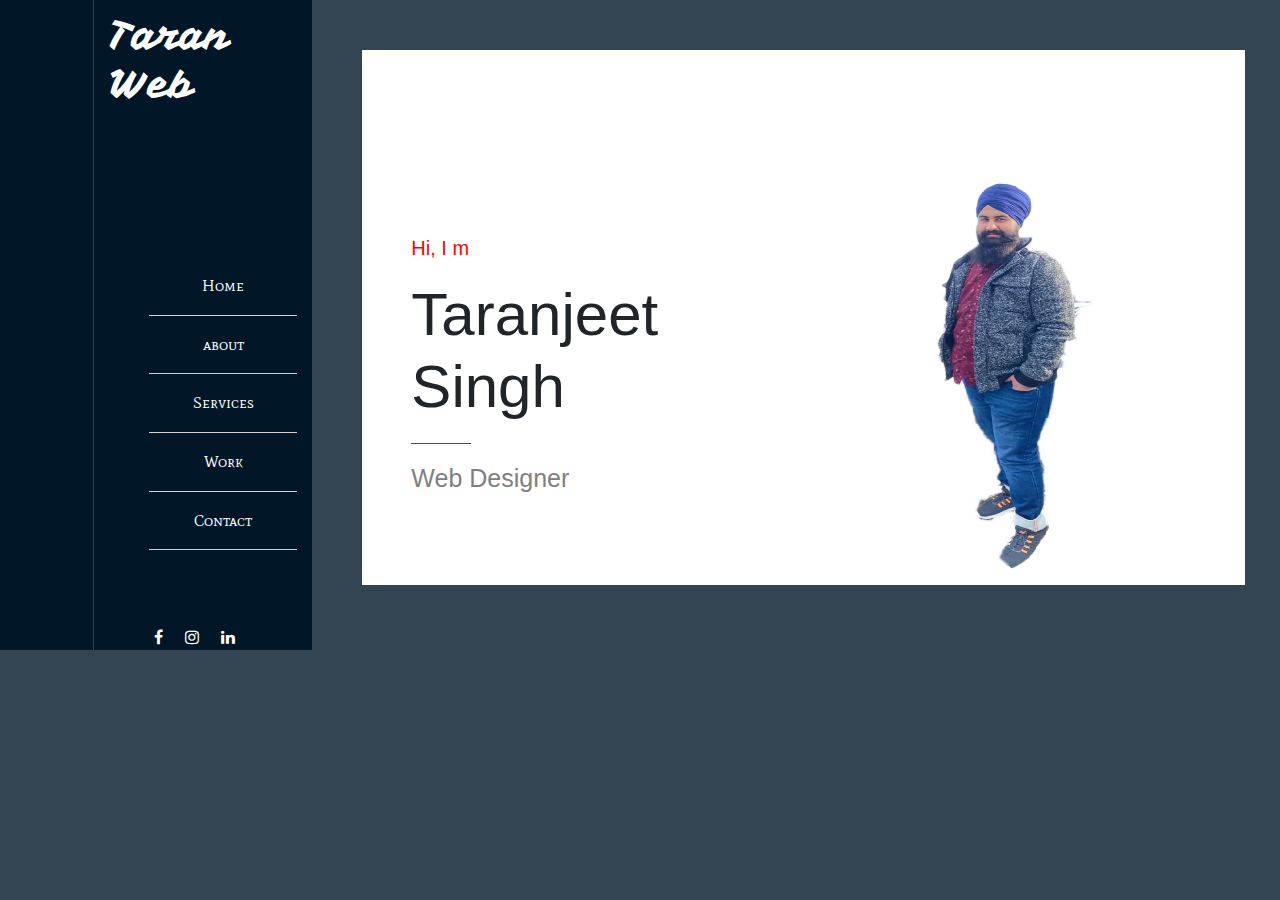
==== index.html @ 169f2127 "firstcomit" ====
<!DOCTYPE html>
<html lang="en">
<head>
    <title>Taran</title>
    <meta charset="utf-8">
    <meta name="viewport" content="width=device-width, initial-scale=1">
    <link rel="stylesheet" href="https://maxcdn.bootstrapcdn.com/bootstrap/4.5.2/css/bootstrap.min.css">
    <script src="https://ajax.googleapis.com/ajax/libs/jquery/3.5.1/jquery.min.js"></script>
    <script src="https://cdnjs.cloudflare.com/ajax/libs/popper.js/1.16.0/umd/popper.min.js"></script>
    <script src="https://maxcdn.bootstrapcdn.com/bootstrap/4.5.2/js/bootstrap.min.js"></script>
    <link rel="stylesheet" href="https://cdnjs.cloudflare.com/ajax/libs/font-awesome/4.7.0/css/font-awesome.min.css">
    <link rel="preconnect" href="https://fonts.gstatic.com">
    <link href="https://fonts.googleapis.com/css2?family=Vampiro+One&display=swap" rel="stylesheet">
    <link href="https://fonts.googleapis.com/css2?family=Mate+SC&display=swap" rel="stylesheet">
    <link rel="stylesheet" href="style.css">
</head>

<body>


    <main>
        <div class="row">
            <div class="col-sm-1 main-background myright-border">

            </div>
            <div class="col-sm-2 main-background">
                <div class="logo">
                    <h1>Taran Web </h1>
                </div>
                <div class="menu">
                    <ul>
                        <li><a href="index.html">Home</a></li>
                        <li><a href="about.html">about</a></li>
                        <li><a href="services.html">Services</a></li>
                        <li><a href="portfolio.html">Work</a></li>
                        <li><a href="contact.html">Contact</a></li>
                    </ul>
                </div>
                <div class="webicon text-center">
                    
                    <i class="fa fa-facebook"></i> &nbsp; &nbsp;
                    <i class="fa fa-instagram"></i> &nbsp; &nbsp;
                    <i class="fa fa-linkedin"></i> &nbsp; &nbsp;
                </div>
            </div>
            <div class="col-sm-9 myconts">
                <div class="main-content">
                    <div class="row">
                        <div class="col-sm-5 mymains">
                           <p style="color: red; font-size: 20px;">Hi, I m</p>
                            <h1 style=" font-size: 60px;">Taranjeet Singh</h1>
                            <p style="border-bottom: 1px solid red; width: 60px; margin-top: 20px;"></p>
                            <p style="color: gray; font-size: 25px;">Web Designer</p>
                        </div>
                        <div class="col-sm-7">
                            <img src="img/profile.jpeg" alt="" style="width: 100%;  height:535px;">
                        </div>
                    </div>
                </div>
            </div>
        </div>

    </main>

</body></html>
---- style.css ----
body {
    background-color: #334452;
}

.myright-border {
    border-right: 1px solid #334452;
    min-height: 640px;
}

.main-background {
    background-color: #011627;
    color: white;
}

.logo {
    margin-top: 12px;
    font-family: 'Vampiro One', cursive;
}

.menu {
    padding-top: 75%;
}

.menu ul{
    list-style: none;
    line-height: 3.6;
    font-family: 'Mate SC', serif;
}

.menu ul li{
    text-align: center;
    border-bottom: 1px solid lightgray;
    width: 100%;
}

.menu ul li a{
   color: white;
}

.webicon {
    padding-top: 32%;
}

.myconts {
    padding: 50px;
}

.main-content {
    width: 100%;
    float: left;
    background-color: white;
    height: 535px;
}

.mymains {
    padding-top: 20%;
    padding-left: 7%;
}
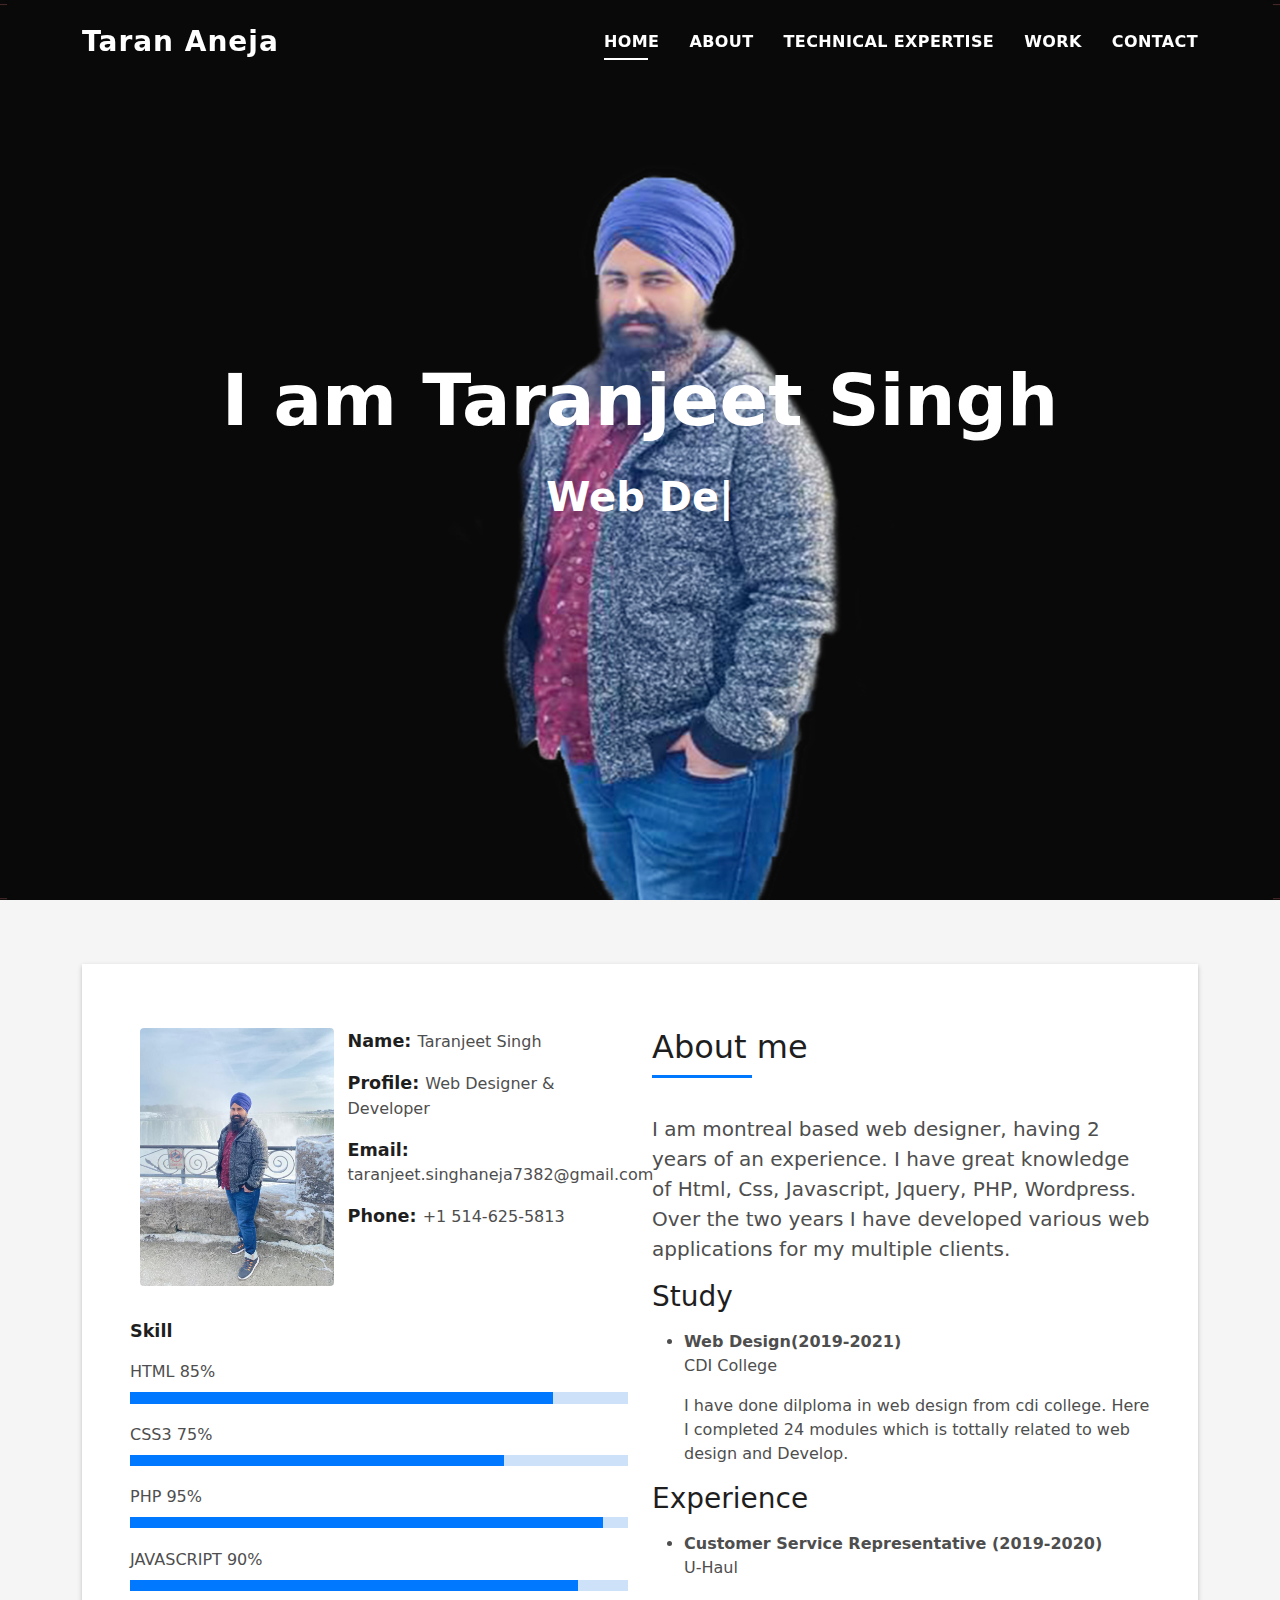
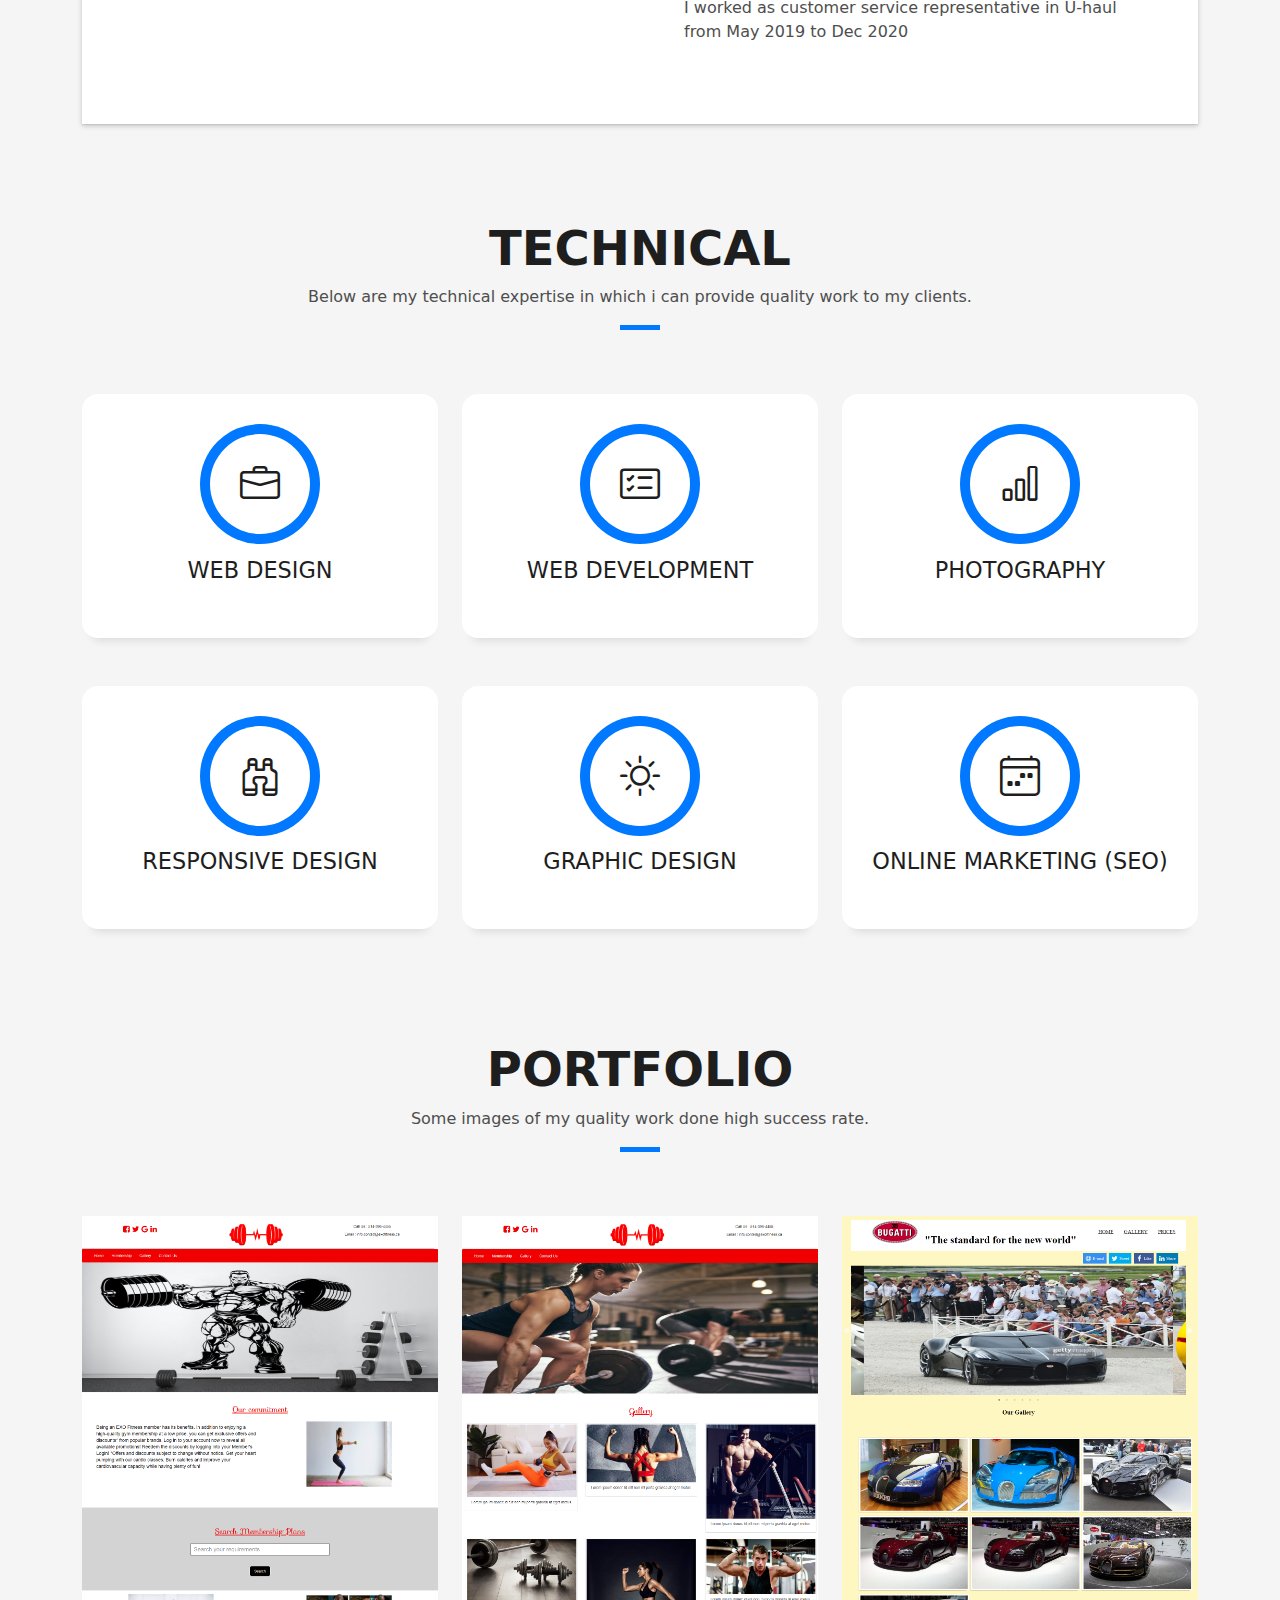
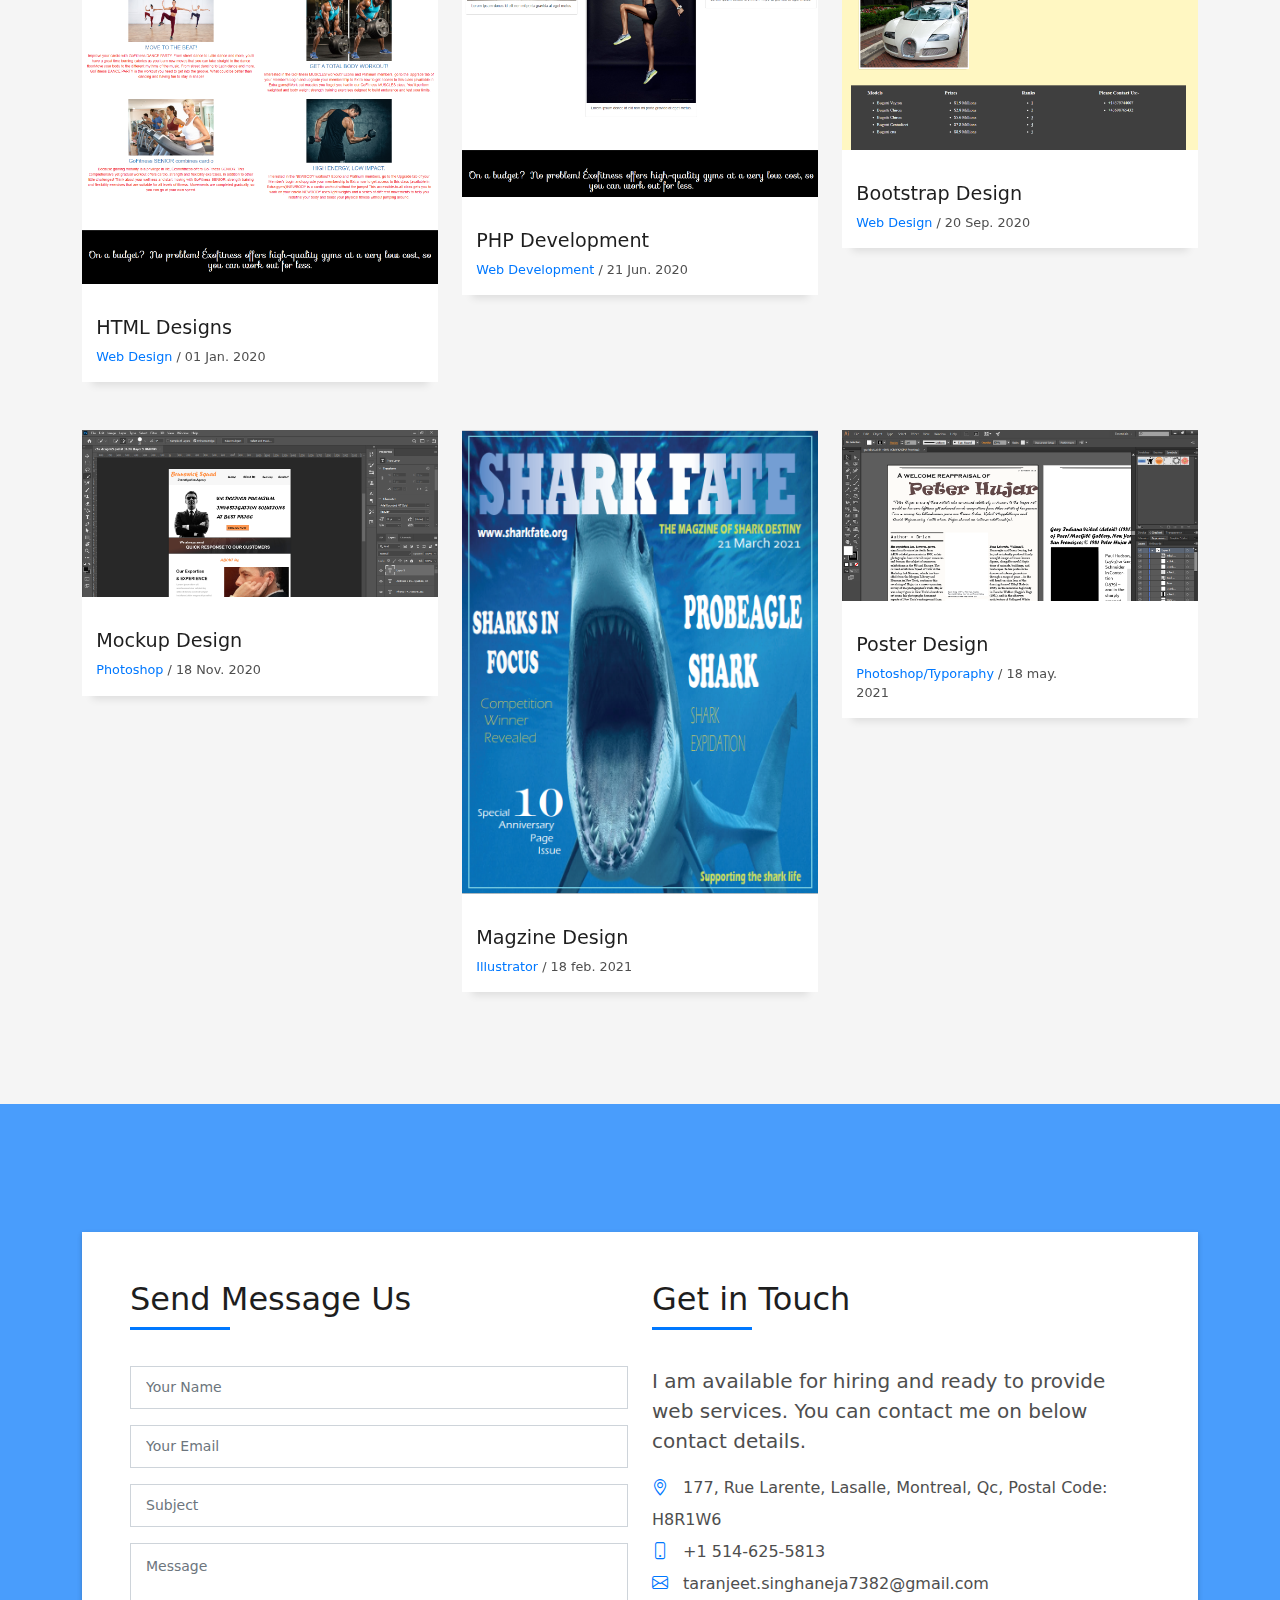
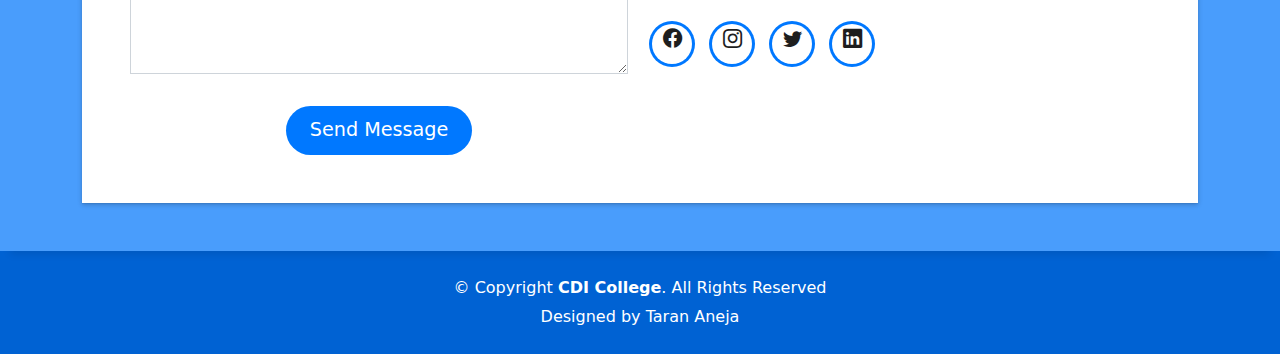
==== commit 00558473: "final commits" ====
--- a/index.html
+++ b/index.html
@@ -1,65 +1,504 @@
 <!DOCTYPE html>
 <html lang="en">
+
 <head>
-    <title>Taran</title>
     <meta charset="utf-8">
-    <meta name="viewport" content="width=device-width, initial-scale=1">
-    <link rel="stylesheet" href="https://maxcdn.bootstrapcdn.com/bootstrap/4.5.2/css/bootstrap.min.css">
-    <script src="https://ajax.googleapis.com/ajax/libs/jquery/3.5.1/jquery.min.js"></script>
-    <script src="https://cdnjs.cloudflare.com/ajax/libs/popper.js/1.16.0/umd/popper.min.js"></script>
-    <script src="https://maxcdn.bootstrapcdn.com/bootstrap/4.5.2/js/bootstrap.min.js"></script>
-    <link rel="stylesheet" href="https://cdnjs.cloudflare.com/ajax/libs/font-awesome/4.7.0/css/font-awesome.min.css">
-    <link rel="preconnect" href="https://fonts.gstatic.com">
-    <link href="https://fonts.googleapis.com/css2?family=Vampiro+One&display=swap" rel="stylesheet">
-    <link href="https://fonts.googleapis.com/css2?family=Mate+SC&display=swap" rel="stylesheet">
-    <link rel="stylesheet" href="style.css">
+    <meta content="width=device-width, initial-scale=1.0" name="viewport">
+
+    <title>Taran Resume</title>
+    <meta content="" name="description">
+    <meta content="" name="keywords">
+    <link href="assets/vendor/bootstrap/css/bootstrap.min.css" rel="stylesheet">
+    <link href="assets/vendor/bootstrap-icons/bootstrap-icons.css" rel="stylesheet">
+    <link href="assets/vendor/glightbox/css/glightbox.min.css" rel="stylesheet">
+    <link href="assets/vendor/swiper/swiper-bundle.min.css" rel="stylesheet">
+    <link href="assets/css/style.css" rel="stylesheet">
+
 </head>
 
 <body>
 
-
-    <main>
-        <div class="row">
-            <div class="col-sm-1 main-background myright-border">
-
-            </div>
-            <div class="col-sm-2 main-background">
-                <div class="logo">
-                    <h1>Taran Web </h1>
-                </div>
-                <div class="menu">
-                    <ul>
-                        <li><a href="index.html">Home</a></li>
-                        <li><a href="about.html">about</a></li>
-                        <li><a href="services.html">Services</a></li>
-                        <li><a href="portfolio.html">Work</a></li>
-                        <li><a href="contact.html">Contact</a></li>
-                    </ul>
-                </div>
-                <div class="webicon text-center">
-                    
-                    <i class="fa fa-facebook"></i> &nbsp; &nbsp;
-                    <i class="fa fa-instagram"></i> &nbsp; &nbsp;
-                    <i class="fa fa-linkedin"></i> &nbsp; &nbsp;
-                </div>
-            </div>
-            <div class="col-sm-9 myconts">
-                <div class="main-content">
-                    <div class="row">
-                        <div class="col-sm-5 mymains">
-                           <p style="color: red; font-size: 20px;">Hi, I m</p>
-                            <h1 style=" font-size: 60px;">Taranjeet Singh</h1>
-                            <p style="border-bottom: 1px solid red; width: 60px; margin-top: 20px;"></p>
-                            <p style="color: gray; font-size: 25px;">Web Designer</p>
-                        </div>
-                        <div class="col-sm-7">
-                            <img src="img/profile.jpeg" alt="" style="width: 100%;  height:535px;">
-                        </div>
-                    </div>
+    <header id="header" class="fixed-top">
+        <div class="container d-flex align-items-center justify-content-between">
+
+            <h1 class="logo"><a href="index.html">Taran Aneja</a></h1>
+
+            <nav id="navbar" class="navbar">
+                <ul>
+                    <li><a class="nav-link scrollto active" href="#hero">Home</a></li>
+                    <li><a class="nav-link scrollto" href="#about">About</a></li>
+                    <li><a class="nav-link scrollto" href="#services">Technical Expertise</a></li>
+                    <li><a class="nav-link scrollto " href="#work">Work</a></li>
+                    <li><a class="nav-link scrollto" href="#contact">Contact</a></li>
+                </ul>
+                <i class="bi bi-list mobile-nav-toggle"></i>
+            </nav>
+
+        </div>
+    </header>
+
+    <div id="hero" class="hero route bg-image" style="background-image: url(assets/img/hero-bg.jpg)">
+        <div class="overlay-itrossss"></div>
+        <div class="hero-content display-table">
+            <div class="table-cell">
+                <div class="container">
+                    <h1 class="hero-title mb-4">I am Taranjeet Singh</h1>
+                    <p class="hero-subtitle"><span class="typed" data-typed-items="Web Designer, Developer, Mobile Application, Photography"></span></p>
                 </div>
             </div>
         </div>
-
-    </main>
-
-</body></html>
+    </div>
+
+    <main id="main">
+
+        <section id="about" class="about-mf sect-pt4 route">
+            <div class="container">
+                <div class="row">
+                    <div class="col-sm-12">
+                        <div class="box-shadow-full">
+                            <div class="row">
+                                <div class="col-md-6">
+                                    <div class="row">
+                                        <div class="col-sm-6 col-md-5">
+                                            <div class="about-img">
+                                                <img src="assets/img/me.jpeg" class="img-fluid rounded b-shadow-a" alt="">
+                                            </div>
+                                        </div>
+                                        <div class="col-sm-6 col-md-7">
+                                            <div class="about-info">
+                                                <p><span class="title-s">Name: </span> <span>Taranjeet Singh</span></p>
+                                                <p><span class="title-s">Profile: </span> <span>Web Designer & Developer</span></p>
+                                                <p><span class="title-s">Email: </span> <span>taranjeet.singhaneja7382@gmail.com</span></p>
+                                                <p><span class="title-s">Phone: </span> <span>+1 514-625-5813</span></p>
+                                            </div>
+                                        </div>
+                                    </div>
+                                    <div class="skill-mf">
+                                        <p class="title-s">Skill</p>
+                                        <span>HTML</span> <span class="pull-right">85%</span>
+                                        <div class="progress">
+                                            <div class="progress-bar" role="progressbar" style="width: 85%;" aria-valuenow="85" aria-valuemin="0" aria-valuemax="100"></div>
+                                        </div>
+                                        <span>CSS3</span> <span class="pull-right">75%</span>
+                                        <div class="progress">
+                                            <div class="progress-bar" role="progressbar" style="width: 75%" aria-valuenow="75" aria-valuemin="0" aria-valuemax="100"></div>
+                                        </div>
+                                        <span>PHP</span> <span class="pull-right">95%</span>
+                                        <div class="progress">
+                                            <div class="progress-bar" role="progressbar" style="width: 95%" aria-valuenow="95" aria-valuemin="0" aria-valuemax="100"></div>
+                                        </div>
+                                        <span>JAVASCRIPT</span> <span class="pull-right">90%</span>
+                                        <div class="progress">
+                                            <div class="progress-bar" role="progressbar" style="width: 90%" aria-valuenow="90" aria-valuemin="0" aria-valuemax="100"></div>
+                                        </div>
+                                    </div>
+                                </div>
+                                <div class="col-md-6">
+                                    <div class="about-me pt-4 pt-md-0">
+                                        <div class="title-box-2">
+                                            <h5 class="title-left">
+                                                About me
+                                            </h5>
+                                        </div>
+                                        <p class="lead">
+                                            I am montreal based web designer, having 2 years of an experience. I have great knowledge of Html, Css, Javascript, Jquery, PHP, Wordpress. Over the two years I have developed various web applications for my multiple clients.
+                                        </p>
+                                        <p class="lead">
+                                            
+                                            <h3>Study</h3>
+                                            <p>
+                                                <ul>
+                                                    <li> <b>Web Design(2019-2021)</b>
+                                                    <p>CDI College </p>
+                                                    <p>I have done dilploma in web design from cdi college. Here I completed 24 modules which is tottally related to web design and Develop.</p>
+                                                    </li>
+                                                </ul>
+                                            </p>
+                                        </p>
+                                        <p class="lead">
+                                            <h3>Experience</h3>
+                                            <p>
+                                                <ul>
+                                                    <li> <b>Customer Service Representative
+                                                    (2019-2020)</b>
+                                                    <p>U-Haul </p>
+                                                    <p>I worked as customer service representative in U-haul from May 2019 to Dec 2020</p>
+                                                    </li>
+                                                </ul>
+                                            </p>
+                                        </p>
+                                    </div>
+                                </div>
+                            </div>
+                        </div>
+                    </div>
+                </div>
+            </div>
+        </section><!-- End About Section -->
+
+        <!-- ======= Services Section ======= -->
+        <section id="services" class="services-mf pt-5 route">
+            <div class="container">
+                <div class="row">
+                    <div class="col-sm-12">
+                        <div class="title-box text-center">
+                            <h3 class="title-a">
+                                Technical
+                            </h3>
+                            <p class="subtitle-a">
+                                Below are my technical expertise in which i can provide quality work to my clients.
+                            </p>
+                            <div class="line-mf"></div>
+                        </div>
+                    </div>
+                </div>
+                <div class="row">
+                    <div class="col-md-4">
+                        <div class="service-box">
+                            <div class="service-ico">
+                                <span class="ico-circle"><i class="bi bi-briefcase"></i></span>
+                            </div>
+                            <div class="service-content">
+                                <h2 class="s-title">Web Design</h2>
+                               
+                            </div>
+                        </div>
+                    </div>
+                    <div class="col-md-4">
+                        <div class="service-box">
+                            <div class="service-ico">
+                                <span class="ico-circle"><i class="bi bi-card-checklist"></i></span>
+                            </div>
+                            <div class="service-content">
+                                <h2 class="s-title">Web Development</h2>
+                              
+                            </div>
+                        </div>
+                    </div>
+                    <div class="col-md-4">
+                        <div class="service-box">
+                            <div class="service-ico">
+                                <span class="ico-circle"><i class="bi bi-bar-chart"></i></span>
+                            </div>
+                            <div class="service-content">
+                                <h2 class="s-title">Photography</h2>
+                             
+                            </div>
+                        </div>
+                    </div>
+                    <div class="col-md-4">
+                        <div class="service-box">
+                            <div class="service-ico">
+                                <span class="ico-circle"><i class="bi bi-binoculars"></i></span>
+                            </div>
+                            <div class="service-content">
+                                <h2 class="s-title">Responsive Design</h2>
+                             
+                            </div>
+                        </div>
+                    </div>
+                    <div class="col-md-4">
+                        <div class="service-box">
+                            <div class="service-ico">
+                                <span class="ico-circle"><i class="bi bi-brightness-high"></i></span>
+                            </div>
+                            <div class="service-content">
+                                <h2 class="s-title">Graphic Design</h2>
+                                
+                            </div>
+                        </div>
+                    </div>
+                    <div class="col-md-4">
+                        <div class="service-box">
+                            <div class="service-ico">
+                                <span class="ico-circle"><i class="bi bi-calendar4-week"></i></span>
+                            </div>
+                            <div class="service-content">
+                                <h2 class="s-title">Online Marketing (SEO)</h2>
+                               
+                            </div>
+                        </div>
+                    </div>
+                </div>
+            </div>
+        </section><!-- End Services Section -->
+ 
+
+        <!-- ======= Portfolio Section ======= -->
+        <section id="work" class="portfolio-mf sect-pt4 route">
+            <div class="container">
+                <div class="row">
+                    <div class="col-sm-12">
+                        <div class="title-box text-center">
+                            <h3 class="title-a">
+                                Portfolio
+                            </h3>
+                            <p class="subtitle-a">
+                               Some images of my quality work done high success rate.
+                            </p>
+                            <div class="line-mf"></div>
+                        </div>
+                    </div>
+                </div>
+                <div class="row">
+                    <div class="col-md-4">
+                        <div class="work-box">
+                            <a href="assets/img/work-1.png" data-gallery="portfolioGallery" class="portfolio-lightbox">
+                                <div class="work-img">
+                                    <img src="assets/img/work-1.png" alt="" class="img-fluid">
+                                </div>
+                            </a>
+                            <div class="work-content">
+                                <div class="row">
+                                    <div class="col-sm-8">
+                                        <h2 class="w-title">HTML Designs</h2>
+                                        <div class="w-more">
+                                            <span class="w-ctegory">Web Design</span> / <span class="w-date">01  Jan. 2020</span>
+                                        </div>
+                                    </div>
+                                    <div class="col-sm-4">
+                                        <div class="w-like">
+                                            
+                                        </div>
+                                    </div>
+                                </div>
+                            </div>
+                        </div>
+                    </div>
+                    <div class="col-md-4">
+                        <div class="work-box">
+                            <a href="assets/img/work-2.png" data-gallery="portfolioGallery" class="portfolio-lightbox">
+                                <div class="work-img">
+                                    <img src="assets/img/work-2.png" alt="" class="img-fluid">
+                                </div>
+                            </a>
+                            <div class="work-content">
+                                <div class="row">
+                                    <div class="col-sm-8">
+                                        <h2 class="w-title">PHP Development</h2>
+                                        <div class="w-more">
+                                            <span class="w-ctegory">Web Development</span> / <span class="w-date">21 Jun. 2020</span>
+                                        </div>
+                                    </div>
+                                    <div class="col-sm-4">
+                                        <div class="w-like">
+                                            
+                                        </div>
+                                    </div>
+                                </div>
+                            </div>
+                        </div>
+                    </div>
+                    <div class="col-md-4">
+                        <div class="work-box">
+                            <a href="assets/img/work-3.png" data-gallery="portfolioGallery" class="portfolio-lightbox">
+                                <div class="work-img">
+                                    <img src="assets/img/work-3.png" alt="" class="img-fluid">
+                                </div>
+                            </a>
+                            <div class="work-content">
+                                <div class="row">
+                                    <div class="col-sm-8">
+                                        <h2 class="w-title">Bootstrap Design</h2>
+                                        <div class="w-more">
+                                            <span class="w-ctegory">Web Design</span> / <span class="w-date">20 Sep. 2020</span>
+                                        </div>
+                                    </div>
+                                    <div class="col-sm-4">
+                                        <div class="w-like"> 
+                                        </div>
+                                    </div>
+                                </div>
+                            </div>
+                        </div>
+                    </div>
+                    <div class="col-md-4">
+                        <div class="work-box">
+                            <a href="assets/img/work-4.png" data-gallery="portfolioGallery" class="portfolio-lightbox">
+                                <div class="work-img">
+                                    <img src="assets/img/work-4.png" alt="" class="img-fluid">
+                                </div>
+                            </a>
+                            <div class="work-content">
+                                <div class="row">
+                                    <div class="col-sm-8">
+                                        <h2 class="w-title">Mockup Design</h2>
+                                        <div class="w-more">
+                                            <span class="w-ctegory">Photoshop</span> / <span class="w-date">18 Nov. 2020</span>
+                                        </div>
+                                    </div>
+                                    <div class="col-sm-4">
+                                        <div class="w-like"> 
+                                        </div>
+                                    </div>
+                                </div>
+                            </div>
+                        </div>
+                    </div>
+                    <div class="col-md-4">
+                        <div class="work-box">
+                            <a href="assets/img/work-5.png" data-gallery="portfolioGallery" class="portfolio-lightbox">
+                                <div class="work-img">
+                                    <img src="assets/img/work-5.png" alt="" class="img-fluid">
+                                </div>
+                            </a>
+                            <div class="work-content">
+                                <div class="row">
+                                    <div class="col-sm-8">
+                                        <h2 class="w-title">Magzine Design</h2>
+                                        <div class="w-more">
+                                            <span class="w-ctegory">Illustrator</span> / <span class="w-date">18 feb. 2021</span>
+                                        </div>
+                                    </div>
+                                    <div class="col-sm-4">
+                                        <div class="w-like"> 
+                                        </div>
+                                    </div>
+                                </div>
+                            </div>
+                        </div>
+                    </div>
+                    <div class="col-md-4">
+                        <div class="work-box">
+                            <a href="assets/img/work-6.png" data-gallery="portfolioGallery" class="portfolio-lightbox">
+                                <div class="work-img">
+                                    <img src="assets/img/work-6.png" alt="" class="img-fluid">
+                                </div>
+                            </a>
+                            <div class="work-content">
+                                <div class="row">
+                                    <div class="col-sm-8">
+                                        <h2 class="w-title">Poster Design</h2>
+                                        <div class="w-more">
+                                            <span class="w-ctegory">Photoshop/Typoraphy</span> / <span class="w-date">18 may. 2021</span>
+                                        </div>
+                                    </div>
+                                    <div class="col-sm-4">
+                                        <div class="w-like"> 
+                                        </div>
+                                    </div>
+                                </div>
+                            </div>
+                        </div>
+                    </div>
+
+                </div>
+            </div>
+        </section><!-- End Portfolio Section -->
+
+        
+ 
+
+        <!-- ======= Contact Section ======= -->
+        <section id="contact" class="paralax-mf footer-paralax bg-image sect-mt4 route" style="background-image: url(assets/img/overlay-bg.jpg)">
+            <div class="overlay-mf"></div>
+            <div class="container">
+                <div class="row">
+                    <div class="col-sm-12">
+                        <div class="contact-mf">
+                            <div id="contact" class="box-shadow-full">
+                                <div class="row">
+                                    <div class="col-md-6">
+                                        <div class="title-box-2">
+                                            <h5 class="title-left">
+                                                Send Message Us
+                                            </h5>
+                                        </div>
+                                        <div>
+                                            <form action="forms/contact.php" method="post" role="form" class="php-email-form">
+                                                <div class="row">
+                                                    <div class="col-md-12 mb-3">
+                                                        <div class="form-group">
+                                                            <input type="text" name="name" class="form-control" id="name" placeholder="Your Name" required>
+                                                        </div>
+                                                    </div>
+                                                    <div class="col-md-12 mb-3">
+                                                        <div class="form-group">
+                                                            <input type="email" class="form-control" name="email" id="email" placeholder="Your Email" required>
+                                                        </div>
+                                                    </div>
+                                                    <div class="col-md-12 mb-3">
+                                                        <div class="form-group">
+                                                            <input type="text" class="form-control" name="subject" id="subject" placeholder="Subject" required>
+                                                        </div>
+                                                    </div>
+                                                    <div class="col-md-12">
+                                                        <div class="form-group">
+                                                            <textarea class="form-control" name="message" rows="5" placeholder="Message" required></textarea>
+                                                        </div>
+                                                    </div>
+                                                    <div class="col-md-12 text-center my-3">
+                                                        <div class="loading">Loading</div>
+                                                        <div class="error-message"></div>
+                                                        <div class="sent-message">Your message has been sent. Thank you!</div>
+                                                    </div>
+                                                    <div class="col-md-12 text-center">
+                                                        <button type="submit" class="button button-a button-big button-rouded">Send Message</button>
+                                                    </div>
+                                                </div>
+                                            </form>
+                                        </div>
+                                    </div>
+                                    <div class="col-md-6">
+                                        <div class="title-box-2 pt-4 pt-md-0">
+                                            <h5 class="title-left">
+                                                Get in Touch
+                                            </h5>
+                                        </div>
+                                        <div class="more-info">
+                                            <p class="lead">
+                                                I am available for hiring and ready to provide web services. You can contact me on below contact details.
+                                            </p>
+                                            <ul class="list-ico">
+                                                <li><span class="bi bi-geo-alt"></span> 177, Rue Larente, Lasalle, Montreal, Qc, Postal Code: H8R1W6</li>
+                                                <li><span class="bi bi-phone"></span> +1 514-625-5813</li>
+                                                <li><span class="bi bi-envelope"></span> taranjeet.singhaneja7382@gmail.com</li>
+                                            </ul>
+                                        </div>
+                                        <div class="socials">
+                                            <ul>
+                                                <li><a href=""><span class="ico-circle"><i class="bi bi-facebook"></i></span></a></li>
+                                                <li><a href=""><span class="ico-circle"><i class="bi bi-instagram"></i></span></a></li>
+                                                <li><a href=""><span class="ico-circle"><i class="bi bi-twitter"></i></span></a></li>
+                                                <li><a href=""><span class="ico-circle"><i class="bi bi-linkedin"></i></span></a></li>
+                                            </ul>
+                                        </div>
+                                    </div>
+                                </div>
+                            </div>
+                        </div>
+                    </div>
+                </div>
+            </div>
+        </section><!-- End Contact Section -->
+
+    </main><!-- End #main -->
+
+    <!-- ======= Footer ======= -->
+    <footer>
+        <div class="container">
+            <div class="row">
+                <div class="col-sm-12">
+                    <div class="copyright-box">
+                        <p class="copyright">&copy; Copyright <strong>CDI College</strong>. All Rights Reserved</p>
+                        <div class="credits">
+           
+                            Designed by <a href="#">Taran Aneja</a>
+                        </div>
+                    </div>
+                </div>
+            </div>
+        </div>
+    </footer> 
+
+    <div id="preloader"></div>
+    <a href="#" class="back-to-top d-flex align-items-center justify-content-center"><i class="bi bi-arrow-up-short"></i></a> 
+    <script src="assets/vendor/bootstrap/js/bootstrap.bundle.min.js"></script>
+    <script src="assets/vendor/glightbox/js/glightbox.min.js"></script>
+    <script src="assets/vendor/php-email-form/validate.js"></script>
+    <script src="assets/vendor/purecounter/purecounter.js"></script>
+    <script src="assets/vendor/swiper/swiper-bundle.min.js"></script>
+    <script src="assets/vendor/typed.js/typed.min.js"></script> 
+    <script src="assets/js/main.js"></script>
+
+</body></html>--- a/assets/css/style.css
+++ b/assets/css/style.css
@@ -0,0 +1,1437 @@
+ 
+body {
+  background-color: #f5f5f5;
+  color: #4e4e4e;
+}
+
+h1,
+h2,
+h3,
+h4,
+h5,
+h6 {
+  color: #1e1e1e;
+}
+
+a {
+  color: #1e1e1e;
+  text-decoration: none;
+  transition: all 0.5s ease-in-out;
+}
+
+a:hover {
+  color: #0078ff;
+  text-decoration: none;
+  transition: all 0.5s ease-in-out;
+}
+
+.p-r {
+  position: relative;
+}
+
+.color-a {
+  text-decoration: none;
+  color: #0078ff;
+}
+
+.color-d {
+  color: #f5f5f5;
+}
+
+.color-text-a {
+  text-decoration: none;
+  color: #4e4e4e;
+}
+
+.box-shadow, .paralax-mf, .service-box, .work-box, .card-blog {
+  box-shadow: 0 13px 8px -10px rgba(0, 0, 0, 0.1);
+}
+
+.box-shadow-a, .button:hover {
+  text-decoration: none;
+  box-shadow: 0 0 0 4px #cde1f8;
+}
+
+.display-5 {
+  font-size: 2.5rem;
+  font-weight: 300;
+  line-height: 1.1;
+}
+
+.display-6 {
+  font-size: 2rem;
+  font-weight: 300;
+  line-height: 1.1;
+}
+
+.avatar {
+  width: 32px;
+  height: 32px;
+  margin-right: 4px;
+  overflow: hidden;
+}
+
+.bg-image {
+  background-repeat: no-repeat;
+  background-attachment: fixed;
+  background-size: cover;
+  background-position: center center;
+}
+
+@media (max-width: 1024px) {
+  .bg-image {
+    background-attachment: scroll;
+  }
+}
+
+.overlay-mf {
+  background-color: #0078ff;
+}
+
+.overlay-mf {
+  position: absolute;
+  top: 0;
+  left: 0px;
+  padding: 0;
+  height: 100%;
+  width: 100%;
+  opacity: .7;
+}
+
+.paralax-mf {
+  position: relative;
+  padding: 8rem 0;
+}
+
+.display-table {
+  width: 100%;
+  height: 100%;
+  display: table;
+}
+
+.table-cell {
+  display: table-cell;
+  vertical-align: middle;
+}
+
+/*--/ Sections /--*/
+.sect-4 {
+  padding: 4rem 0;
+}
+
+.sect-pt4 {
+  padding-top: 4rem;
+}
+
+.sect-mt4 {
+  margin-top: 4rem;
+}
+
+/*--/ Title s /--*/
+.title-s {
+  font-weight: 600;
+  color: #1e1e1e;
+  font-size: 1.1rem;
+}
+
+/*--/ Title A /--*/
+.title-box {
+  margin-bottom: 4rem;
+}
+
+.title-a {
+  text-decoration: none;
+  font-size: 3rem;
+  font-weight: bold;
+  text-transform: uppercase;
+}
+
+.subtitle-a {
+  text-decoration: none;
+  color: #4e4e4e;
+}
+
+.line-mf {
+  width: 40px;
+  height: 5px;
+  background-color: #0078ff;
+  margin: 0 auto;
+}
+
+/*--/ Title Left /--*/
+.title-box-2 {
+  margin-bottom: 3rem;
+}
+
+.title-left {
+  font-size: 2rem;
+  position: relative;
+}
+
+.title-left:before {
+  content: '';
+  position: absolute;
+  height: 3px;
+  background-color: #0078ff;
+  width: 100px;
+  bottom: -12px;
+}
+
+/*------/ Box /------*/
+.box-pl2 {
+  padding-left: 2rem;
+}
+
+.box-shadow-full {
+  padding: 3rem 1.25rem;
+  position: relative;
+  background-color: #fff;
+  margin-bottom: 3rem;
+  z-index: 2;
+  box-shadow: 0 1px 1px 0 rgba(0, 0, 0, 0.06), 0 2px 5px 0 rgba(0, 0, 0, 0.2);
+}
+
+@media (min-width: 768px) {
+  .box-shadow-full {
+    padding: 3rem;
+  }
+}
+
+/*------/ Socials /------*/
+.socials {
+  padding: 1.5rem 0;
+}
+
+.socials ul li {
+  display: inline-block;
+}
+
+.socials .ico-circle {
+  height: 40px;
+  width: 40px;
+  font-size: 1.2rem;
+  border-radius: 50%;
+  line-height: 1.6;
+  margin: 0 15px 0 0;
+  box-shadow: 0 0 0 3px #0078ff;
+  transition: all 500ms ease;
+}
+
+.socials .ico-circle:hover {
+  background-color: #0078ff;
+  color: #fff;
+  box-shadow: 0 0 0 3px #cde1f8;
+  transition: all 500ms ease;
+}
+
+/*------/ Ul resect /------*/
+.ul-resect, .socials ul, .list-ico, .blog-wrapper .post-meta ul, .box-comments .list-comments, .widget-sidebar .list-sidebar, .widget-tags ul {
+  list-style: none;
+  padding-left: 0;
+  margin-bottom: 0;
+}
+
+.list-ico {
+  line-height: 2;
+}
+
+.list-ico span {
+  color: #0078ff;
+  margin-right: 10px;
+}
+
+/*------/ Ico Circle /------*/
+.ico-circle {
+  height: 100px;
+  width: 100px;
+  font-size: 2rem;
+  border-radius: 50%;
+  line-height: 1.55;
+  margin: 0 auto;
+  text-align: center;
+  box-shadow: 0 0 0 10px #0078ff;
+  display: block;
+}
+
+/*------/ Owl Carousel /------*/
+.owl-theme .owl-dots {
+  text-align: center;
+  margin-top: 18px;
+}
+
+.owl-theme .owl-dots .owl-dot {
+  display: inline-block;
+}
+
+.owl-theme .owl-dots .owl-dot span {
+  width: 18px;
+  height: 7px;
+  margin: 5px 5px;
+  background: #cde1f8;
+  border: 0px solid #cde1f8;
+  display: block;
+  transition: all 0.6s ease-in-out;
+  cursor: pointer;
+}
+
+.owl-theme .owl-dots .owl-dot:hover span {
+  background-color: #cde1f8;
+}
+
+.owl-theme .owl-dots .owl-dot.active span {
+  background-color: #1B1B1B;
+  width: 25px;
+}
+
+/*--/ Scrolltop s /--*/
+.scrolltop-mf {
+  position: relative;
+  display: none;
+}
+
+.scrolltop-mf span {
+  z-index: 999;
+  position: fixed;
+  width: 42px;
+  height: 42px;
+  background-color: #0078ff;
+  opacity: .7;
+  font-size: 1.6rem;
+  line-height: 1.5;
+  text-align: center;
+  color: #fff;
+  top: auto;
+  left: auto;
+  right: 30px;
+  bottom: 50px;
+  cursor: pointer;
+  border-radius: 50%;
+}
+
+/*--------------------------------------------------------------
+# Back to top button
+--------------------------------------------------------------*/
+.back-to-top {
+  position: fixed;
+  visibility: hidden;
+  opacity: 0;
+  right: 15px;
+  bottom: 15px;
+  z-index: 996;
+  background: #0078ff;
+  width: 40px;
+  height: 40px;
+  border-radius: 50px;
+  transition: all 0.4s;
+}
+
+.back-to-top i {
+  font-size: 28px;
+  color: #fff;
+  line-height: 0;
+}
+
+.back-to-top:hover {
+  background: #298eff;
+  color: #fff;
+}
+
+.back-to-top.active {
+  visibility: visible;
+  opacity: 1;
+}
+
+/*------/ Prelaoder /------*/
+#preloader {
+  position: fixed;
+  top: 0;
+  left: 0;
+  right: 0;
+  bottom: 0;
+  z-index: 9999;
+  overflow: hidden;
+  background: #fff;
+}
+
+#preloader:before {
+  content: "";
+  position: fixed;
+  top: calc(50% - 30px);
+  left: calc(50% - 30px);
+  border: 6px solid #f2f2f2;
+  border-top: 6px solid #0078ff;
+  border-radius: 50%;
+  width: 60px;
+  height: 60px;
+  -webkit-animation: animate-preloader 1s linear infinite;
+  animation: animate-preloader 1s linear infinite;
+}
+
+@-webkit-keyframes animate-preloader {
+  0% {
+    transform: rotate(0deg);
+  }
+  100% {
+    transform: rotate(360deg);
+  }
+}
+
+@keyframes animate-preloader {
+  0% {
+    transform: rotate(0deg);
+  }
+  100% {
+    transform: rotate(360deg);
+  }
+}
+
+/*------/ Button /------*/
+.button {
+  display: inline-block;
+  padding: .3rem .6rem;
+  text-align: center;
+  vertical-align: middle;
+  -webkit-user-select: none;
+  -moz-user-select: none;
+  user-select: none;
+  font-size: 1rem;
+  border-radius: .3rem;
+  border: 1px solid transparent;
+  transition: all 500ms ease;
+  cursor: pointer;
+}
+
+.button:focus {
+  outline: 0;
+}
+
+.button:hover {
+  background-color: #0062d3;
+  color: #fff;
+  transition: all 500ms ease;
+}
+
+.button-a {
+  text-decoration: none;
+  background-color: #0078ff;
+  color: #fff;
+  border-color: #cde1f8;
+}
+
+.button-big {
+  padding: .9rem 2.3rem;
+  font-size: 1.2rem;
+}
+
+.button-rouded {
+  border-radius: 5rem;
+}
+
+.btn-lg {
+  padding: .5rem 1rem;
+  font-size: 1.25rem;
+  line-height: 1.5;
+  border-radius: .3rem;
+}
+
+/*--------------------------------------------------------------
+# Header
+--------------------------------------------------------------*/
+#header {
+  transition: all 0.5s;
+  z-index: 997;
+  padding: 20px 0;
+}
+
+#header .logo {
+  font-size: 28px;
+  margin: 0;
+  padding: 0;
+  font-weight: 600;
+  letter-spacing: 1px;
+}
+
+#header .logo a {
+  color: #fff;
+}
+
+#header .logo img {
+  max-height: 40px;
+}
+
+#header.header-scrolled {
+  background: rgba(0, 0, 0, 0.9);
+  padding: 12px 0;
+}
+
+/*--------------------------------------------------------------
+# Navigation Menu
+--------------------------------------------------------------*/
+/**
+* Desktop Navigation 
+*/
+.navbar {
+  padding: 0;
+}
+
+.navbar ul {
+  margin: 0;
+  padding: 0;
+  display: flex;
+  list-style: none;
+  align-items: center;
+}
+
+.navbar li {
+  position: relative;
+}
+
+.navbar > ul > li {
+  white-space: nowrap;
+  padding: 10px 0 10px 30px;
+}
+
+.navbar a, .navbar a:focus {
+  display: flex;
+  align-items: center;
+  justify-content: space-between;
+  color: #fff;
+  font-size: 16px;
+  font-weight: 600;
+  padding: 0;
+  white-space: nowrap;
+  transition: 0.3s;
+  letter-spacing: 0.4px;
+  position: relative;
+  text-transform: uppercase;
+}
+
+.navbar a i, .navbar a:focus i {
+  font-size: 12px;
+  line-height: 0;
+  margin-left: 5px;
+}
+
+.navbar > ul > li > a:before {
+  content: "";
+  position: absolute;
+  width: 100%;
+  height: 2px;
+  bottom: -6px;
+  left: 0;
+  width: 0;
+  background-color: #fff;
+  visibility: hidden;
+  transition: all 0.3s ease-in-out 0s;
+}
+
+.navbar a:hover:before, .navbar li:hover > a:before, .navbar .active:before {
+  visibility: visible;
+  width: 80%;
+}
+
+.navbar a:hover, .navbar .active, .navbar .active:focus, .navbar li:hover > a {
+  color: #fff;
+}
+
+.navbar .dropdown ul {
+  display: block;
+  position: absolute;
+  left: 30px;
+  top: calc(100% + 30px);
+  margin: 0;
+  padding: 10px 0;
+  z-index: 99;
+  opacity: 0;
+  visibility: hidden;
+  background: #fff;
+  box-shadow: 0px 0px 30px rgba(127, 137, 161, 0.25);
+  transition: 0.3s;
+}
+
+.navbar .dropdown ul li {
+  min-width: 200px;
+}
+
+.navbar .dropdown ul a {
+  padding: 10px 20px;
+  font-size: 14px;
+  text-transform: none;
+  color: #4e4e4e;
+}
+
+.navbar .dropdown ul a i {
+  font-size: 12px;
+}
+
+.navbar .dropdown ul a:hover, .navbar .dropdown ul .active:hover, .navbar .dropdown ul li:hover > a {
+  color: #0078ff;
+}
+
+.navbar .dropdown:hover > ul {
+  opacity: 1;
+  top: 100%;
+  visibility: visible;
+}
+
+.navbar .dropdown .dropdown ul {
+  top: 0;
+  left: calc(100% - 30px);
+  visibility: hidden;
+}
+
+.navbar .dropdown .dropdown:hover > ul {
+  opacity: 1;
+  top: 0;
+  left: 100%;
+  visibility: visible;
+}
+
+@media (max-width: 1366px) {
+  .navbar .dropdown .dropdown ul {
+    left: -90%;
+  }
+  .navbar .dropdown .dropdown:hover > ul {
+    left: -100%;
+  }
+}
+
+/**
+* Mobile Navigation 
+*/
+.mobile-nav-toggle {
+  color: #fff;
+  font-size: 28px;
+  cursor: pointer;
+  display: none;
+  line-height: 0;
+  transition: 0.5s;
+}
+
+@media (max-width: 991px) {
+  .mobile-nav-toggle {
+    display: block;
+  }
+  .navbar ul {
+    display: none;
+  }
+}
+
+.navbar-mobile {
+  position: fixed;
+  overflow: hidden;
+  top: 0;
+  right: 0;
+  left: 0;
+  bottom: 0;
+  background: rgba(78, 78, 78, 0.9);
+  transition: 0.3s;
+  z-index: 999;
+}
+
+.navbar-mobile .mobile-nav-toggle {
+  position: absolute;
+  top: 15px;
+  right: 15px;
+}
+
+.navbar-mobile ul {
+  display: block;
+  position: absolute;
+  top: 55px;
+  right: 15px;
+  bottom: 15px;
+  left: 15px;
+  padding: 10px 0;
+  background-color: #fff;
+  overflow-y: auto;
+  transition: 0.3s;
+}
+
+.navbar-mobile > ul > li {
+  padding: 0;
+}
+
+.navbar-mobile a:hover:before, .navbar-mobile li:hover > a:before, .navbar-mobile .active:before {
+  visibility: hidden;
+}
+
+.navbar-mobile a {
+  padding: 10px 20px;
+  font-size: 15px;
+  color: #4e4e4e;
+}
+
+.navbar-mobile a:hover, .navbar-mobile .active, .navbar-mobile li:hover > a {
+  color: #0078ff;
+}
+
+.navbar-mobile .getstarted {
+  margin: 15px;
+}
+
+.navbar-mobile .dropdown ul {
+  position: static;
+  display: none;
+  margin: 10px 20px;
+  padding: 10px 0;
+  z-index: 99;
+  opacity: 1;
+  visibility: visible;
+  background: #fff;
+  box-shadow: 0px 0px 30px rgba(127, 137, 161, 0.25);
+}
+
+.navbar-mobile .dropdown ul li {
+  min-width: 200px;
+}
+
+.navbar-mobile .dropdown ul a {
+  padding: 10px 20px;
+}
+
+.navbar-mobile .dropdown ul a i {
+  font-size: 12px;
+}
+
+.navbar-mobile .dropdown ul a:hover, .navbar-mobile .dropdown ul .active:hover, .navbar-mobile .dropdown ul li:hover > a {
+  color: #0078ff;
+}
+
+.navbar-mobile .dropdown > .dropdown-active {
+  display: block;
+}
+
+/*--------------------------------------------------------------
+# Hero Section
+--------------------------------------------------------------*/
+.hero {
+  height: 100vh;
+  position: relative;
+  color: #fff;
+}
+
+.hero .hero-content {
+  text-align: center;
+  position: absolute;
+}
+
+.hero .overlay-itro {
+  background-color: rgba(0, 0, 0, 0.6);
+  position: absolute;
+  top: 0;
+  left: 0px;
+  padding: 0;
+  height: 100%;
+  width: 100%;
+  opacity: .9;
+}
+
+.hero .hero-title {
+  color: #fff;
+  font-weight: 600;
+  font-size: 3rem;
+}
+
+@media (min-width: 768px) {
+  .hero .hero-title {
+    font-size: 4.5rem;
+  }
+}
+
+.hero .hero-subtitle {
+  font-size: 1.5rem;
+  font-weight: 600;
+}
+
+@media (min-width: 768px) {
+  .hero .hero-subtitle {
+    font-size: 2.5rem;
+  }
+}
+
+.hero .text-slider-items {
+  display: none;
+}
+
+.hero-single {
+  height: 350px;
+}
+
+.hero-single .hero-content {
+  margin-top: 30px;
+}
+
+.hero-single .hero-title {
+  text-transform: uppercase;
+  font-size: 3rem;
+}
+
+@media (min-width: 768px) {
+  .hero-single .hero-title {
+    font-size: 3.5rem;
+  }
+}
+
+.hero-single .breadcrumb {
+  background-color: transparent;
+  color: #0078ff;
+}
+
+.hero-single .breadcrumb .breadcrumb-item:before {
+  color: #cde1f8;
+}
+
+.hero-single .breadcrumb .breadcrumb-item.active {
+  color: #cde1f8;
+}
+
+.hero-single .breadcrumb a {
+  color: #fff;
+}
+
+/*--------------------------------------------------------------
+# About
+--------------------------------------------------------------*/
+.about-mf .box-shadow-full {
+  padding-top: 4rem;
+  padding-bottom: 4rem;
+}
+
+.about-mf .about-img {
+  margin-bottom: 2rem;
+}
+
+.about-mf .about-img img {
+  margin-left: 10px;
+}
+
+@media (min-width: 767px) {
+  .about-mf .box-pl2 {
+    margin-top: 3rem;
+    padding-left: 0rem;
+  }
+}
+
+.skill-mf span {
+  color: #4e4e4e;
+}
+
+.skill-mf .progress {
+  background-color: #cde1f8;
+  margin: .5rem 0 1.2rem 0;
+  border-radius: 0;
+  height: .7rem;
+}
+
+.skill-mf .progress .progress-bar {
+  height: .7rem;
+  background-color: #0078ff;
+}
+
+/*--------------------------------------------------------------
+# Services
+--------------------------------------------------------------*/
+.service-box {
+  background-color: #fff;
+  padding: 2.5rem 1.3rem;
+  border-radius: 1rem;
+  margin-bottom: 3rem;
+  text-align: center;
+}
+
+.service-box:hover .ico-circle {
+  transition: all 500ms ease;
+  color: #fff;
+  background-color: #0078ff;
+  box-shadow: 0 0 0 10px #cde1f8;
+}
+
+.service-box .service-ico {
+  margin-bottom: 1rem;
+  color: #1e1e1e;
+}
+
+.service-box .ico-circle {
+  transition: all 500ms ease;
+  display: inline-flex;
+  align-items: center;
+  justify-content: center;
+}
+
+.service-box .ico-circle i {
+  line-height: 0;
+  font-size: 40px;
+}
+
+.service-box .s-title {
+  font-size: 1.4rem;
+  text-transform: uppercase;
+  text-align: center;
+  padding: .4rem 0;
+}
+
+.service-box .s-description {
+  color: #4e4e4e;
+}
+
+/*--------------------------------------------------------------
+# Counter
+--------------------------------------------------------------*/
+.counter-box {
+  color: #fff;
+  text-align: center;
+}
+
+@media (min-width: 577px) {
+  .counter-box {
+    margin-bottom: 1.8rem;
+  }
+}
+
+.counter-ico {
+  margin-bottom: 1rem;
+}
+
+.counter-ico .ico-circle {
+  height: 60px;
+  width: 60px;
+  line-height: 1.5;
+  box-shadow: 0 0 0 10px #cde1f8;
+}
+
+.counter-num .counter {
+  font-size: 2rem;
+  margin-bottom: 0;
+}
+
+/*--------------------------------------------------------------
+# Portfolio
+--------------------------------------------------------------*/
+.work-box {
+  margin-bottom: 3rem;
+  -webkit-backface-visibility: hidden;
+  backface-visibility: hidden;
+  background-color: #fff;
+}
+
+.work-box:hover img {
+  transform: scale(1.3);
+}
+
+.work-img {
+  display: block;
+  overflow: hidden;
+}
+
+.work-img img {
+  transition: all 1s;
+}
+
+.work-content {
+  padding: 2rem 3% 1rem 4%;
+}
+
+.work-content .w-more {
+  color: #4e4e4e;
+  font-size: .8rem;
+}
+
+.work-content .w-more .w-ctegory {
+  color: #0078ff;
+}
+
+.work-content .w-like {
+  font-size: 2.5rem;
+  color: #0078ff;
+  float: right;
+}
+
+.work-content .w-like a {
+  color: #0078ff;
+}
+
+.work-content .w-like .num-like {
+  font-size: .7rem;
+}
+
+.w-title {
+  font-size: 1.2rem;
+}
+
+/*--------------------------------------------------------------
+# Portfolio Details
+--------------------------------------------------------------*/
+.portfolio-details {
+  padding-top: 40px;
+}
+
+.portfolio-details .portfolio-details-slider img {
+  width: 100%;
+}
+
+.portfolio-details .portfolio-details-slider .swiper-pagination {
+  margin-top: 20px;
+  position: relative;
+}
+
+.portfolio-details .portfolio-details-slider .swiper-pagination .swiper-pagination-bullet {
+  width: 12px;
+  height: 12px;
+  background-color: #fff;
+  opacity: 1;
+  border: 1px solid #0078ff;
+}
+
+.portfolio-details .portfolio-details-slider .swiper-pagination .swiper-pagination-bullet-active {
+  background-color: #0078ff;
+}
+
+.portfolio-details .portfolio-info {
+  padding: 30px;
+  box-shadow: 0px 0 30px rgba(78, 78, 78, 0.08);
+}
+
+.portfolio-details .portfolio-info h3 {
+  font-size: 22px;
+  font-weight: 700;
+  margin-bottom: 20px;
+  padding-bottom: 20px;
+  border-bottom: 1px solid #eee;
+}
+
+.portfolio-details .portfolio-info ul {
+  list-style: none;
+  padding: 0;
+  font-size: 15px;
+}
+
+.portfolio-details .portfolio-info ul li + li {
+  margin-top: 10px;
+}
+
+.portfolio-details .portfo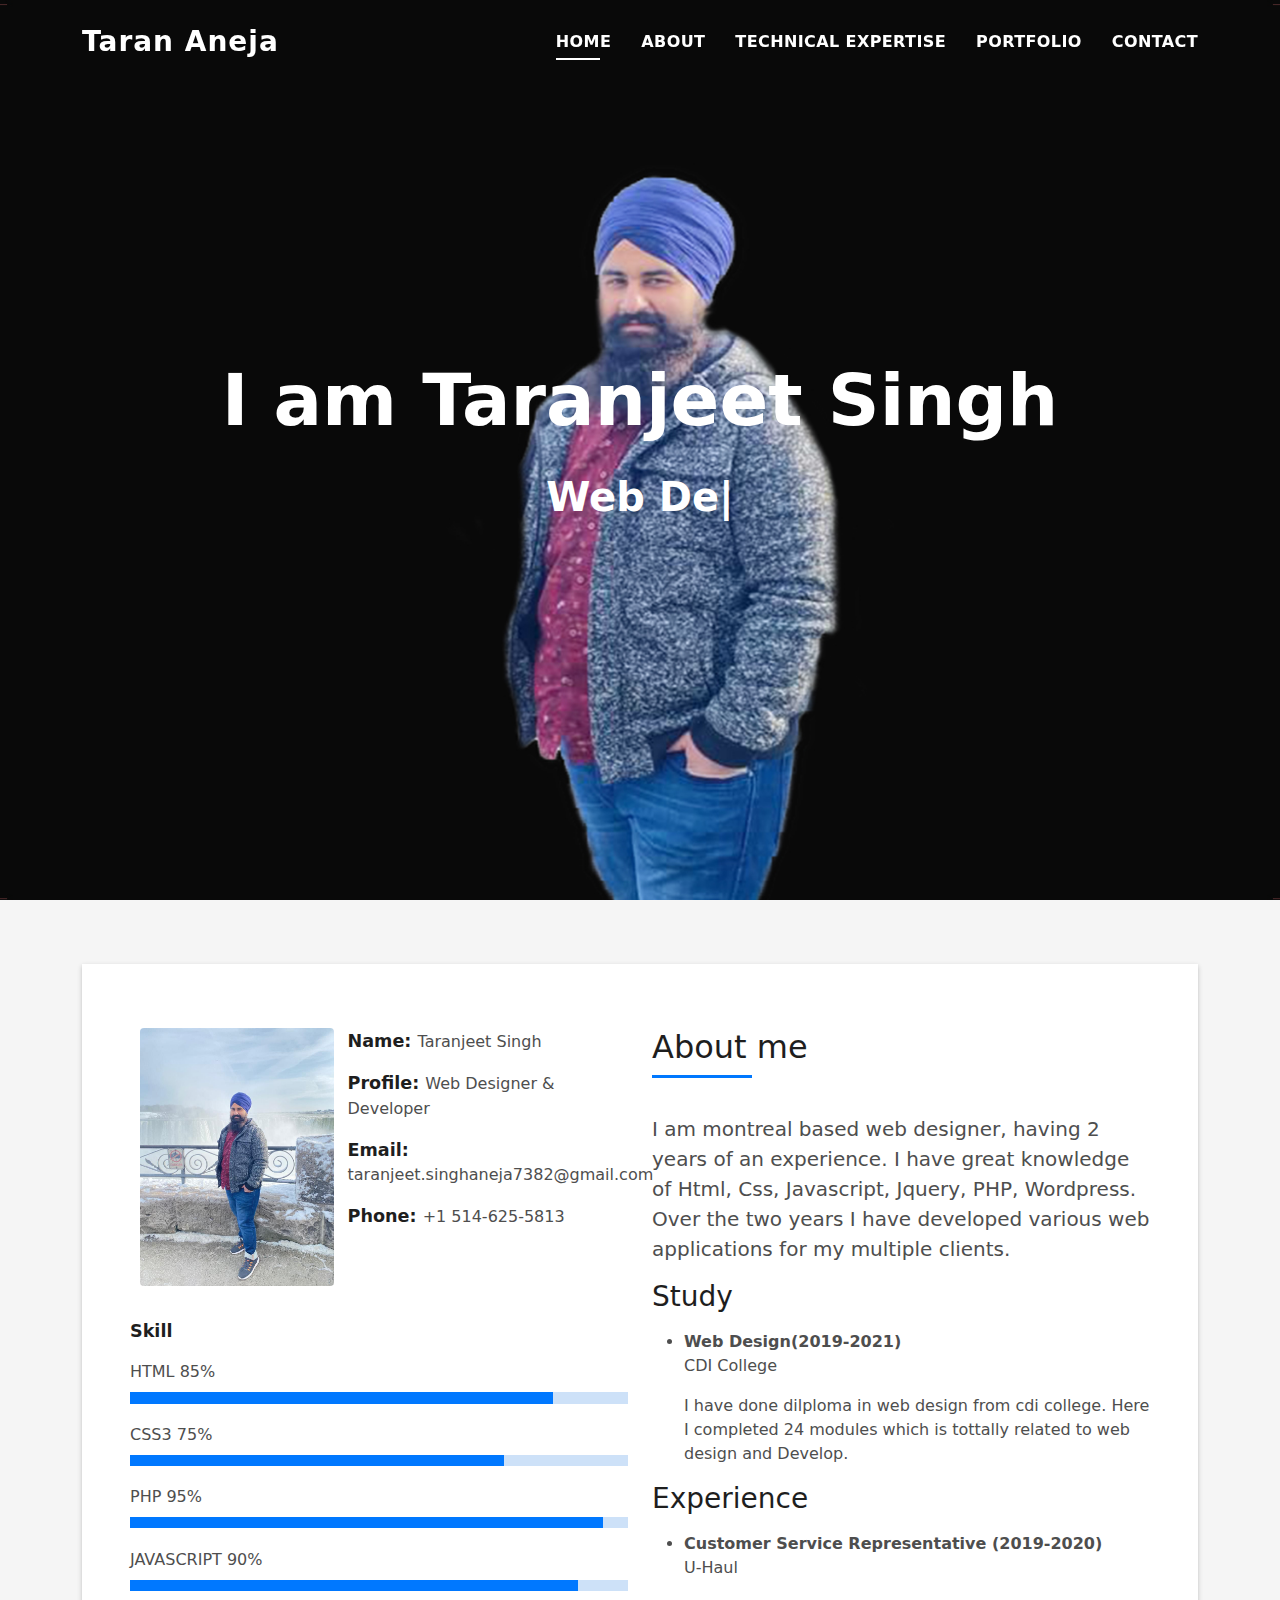
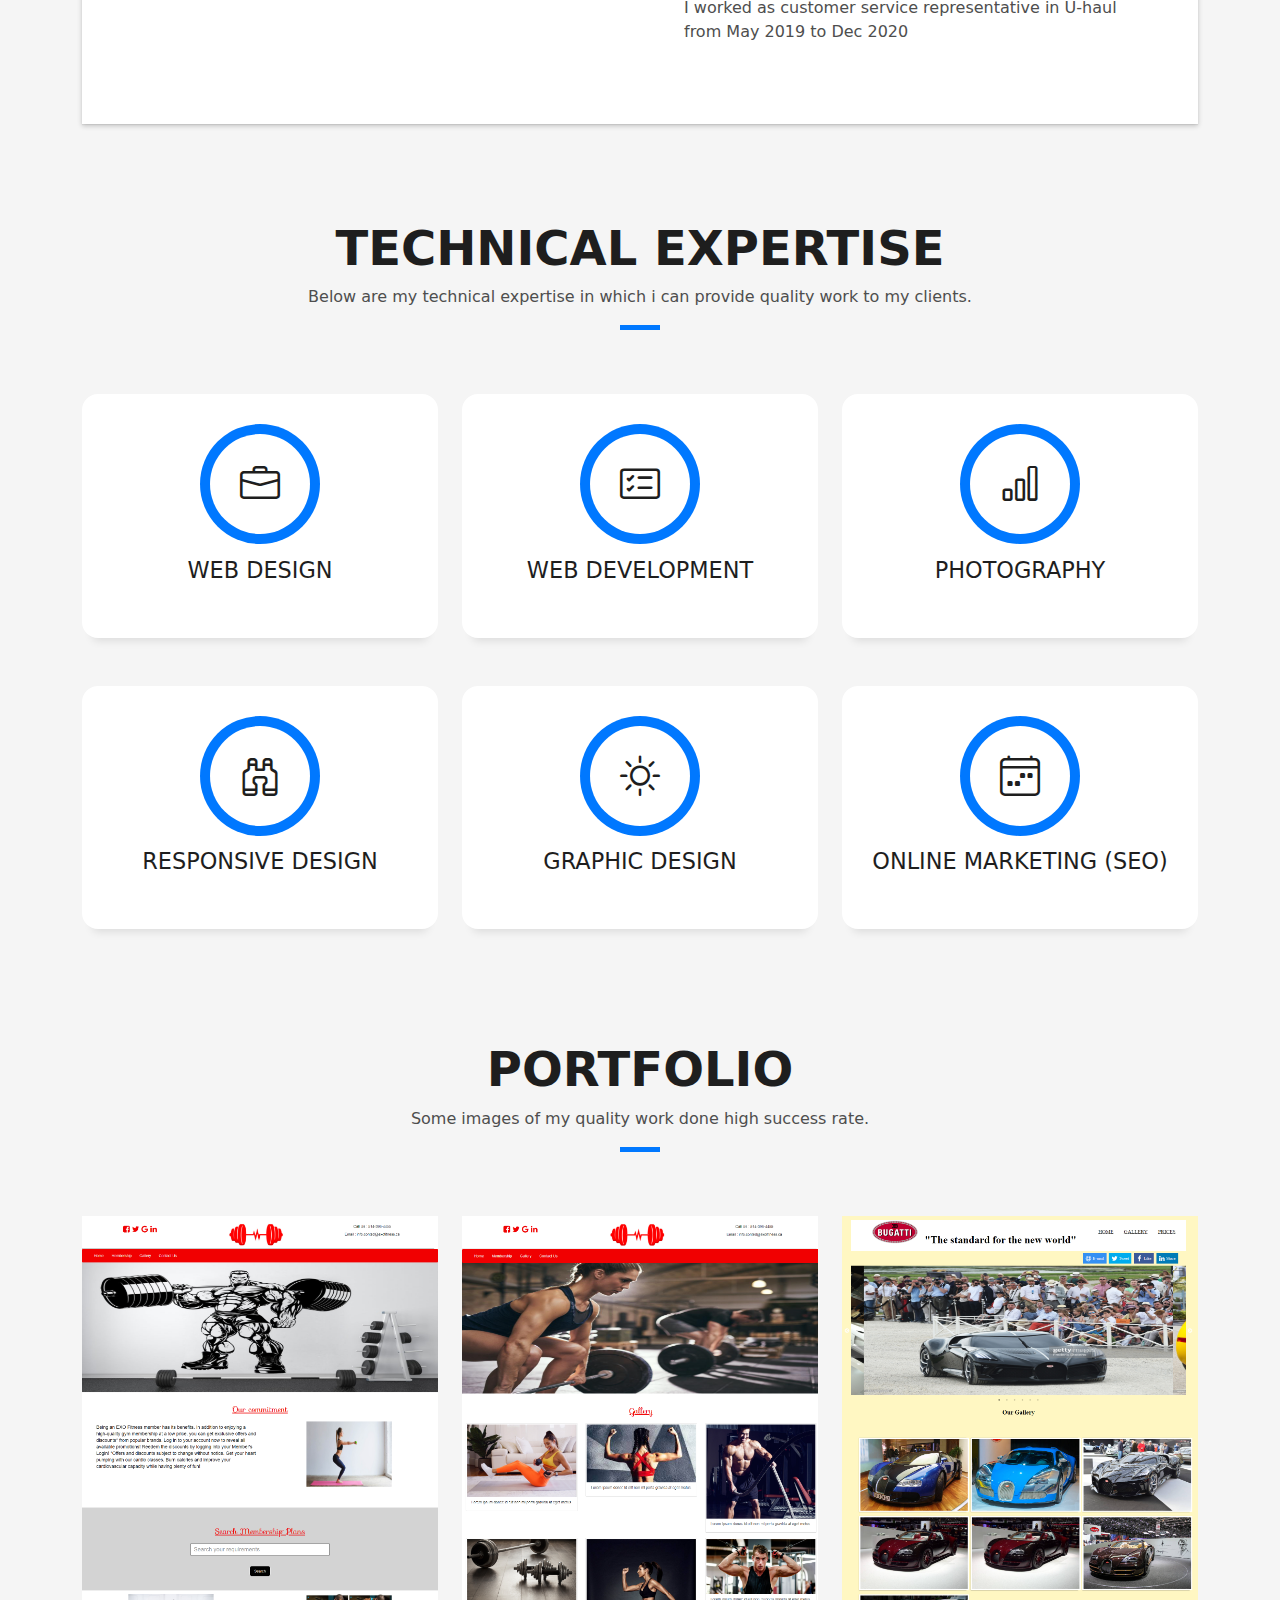
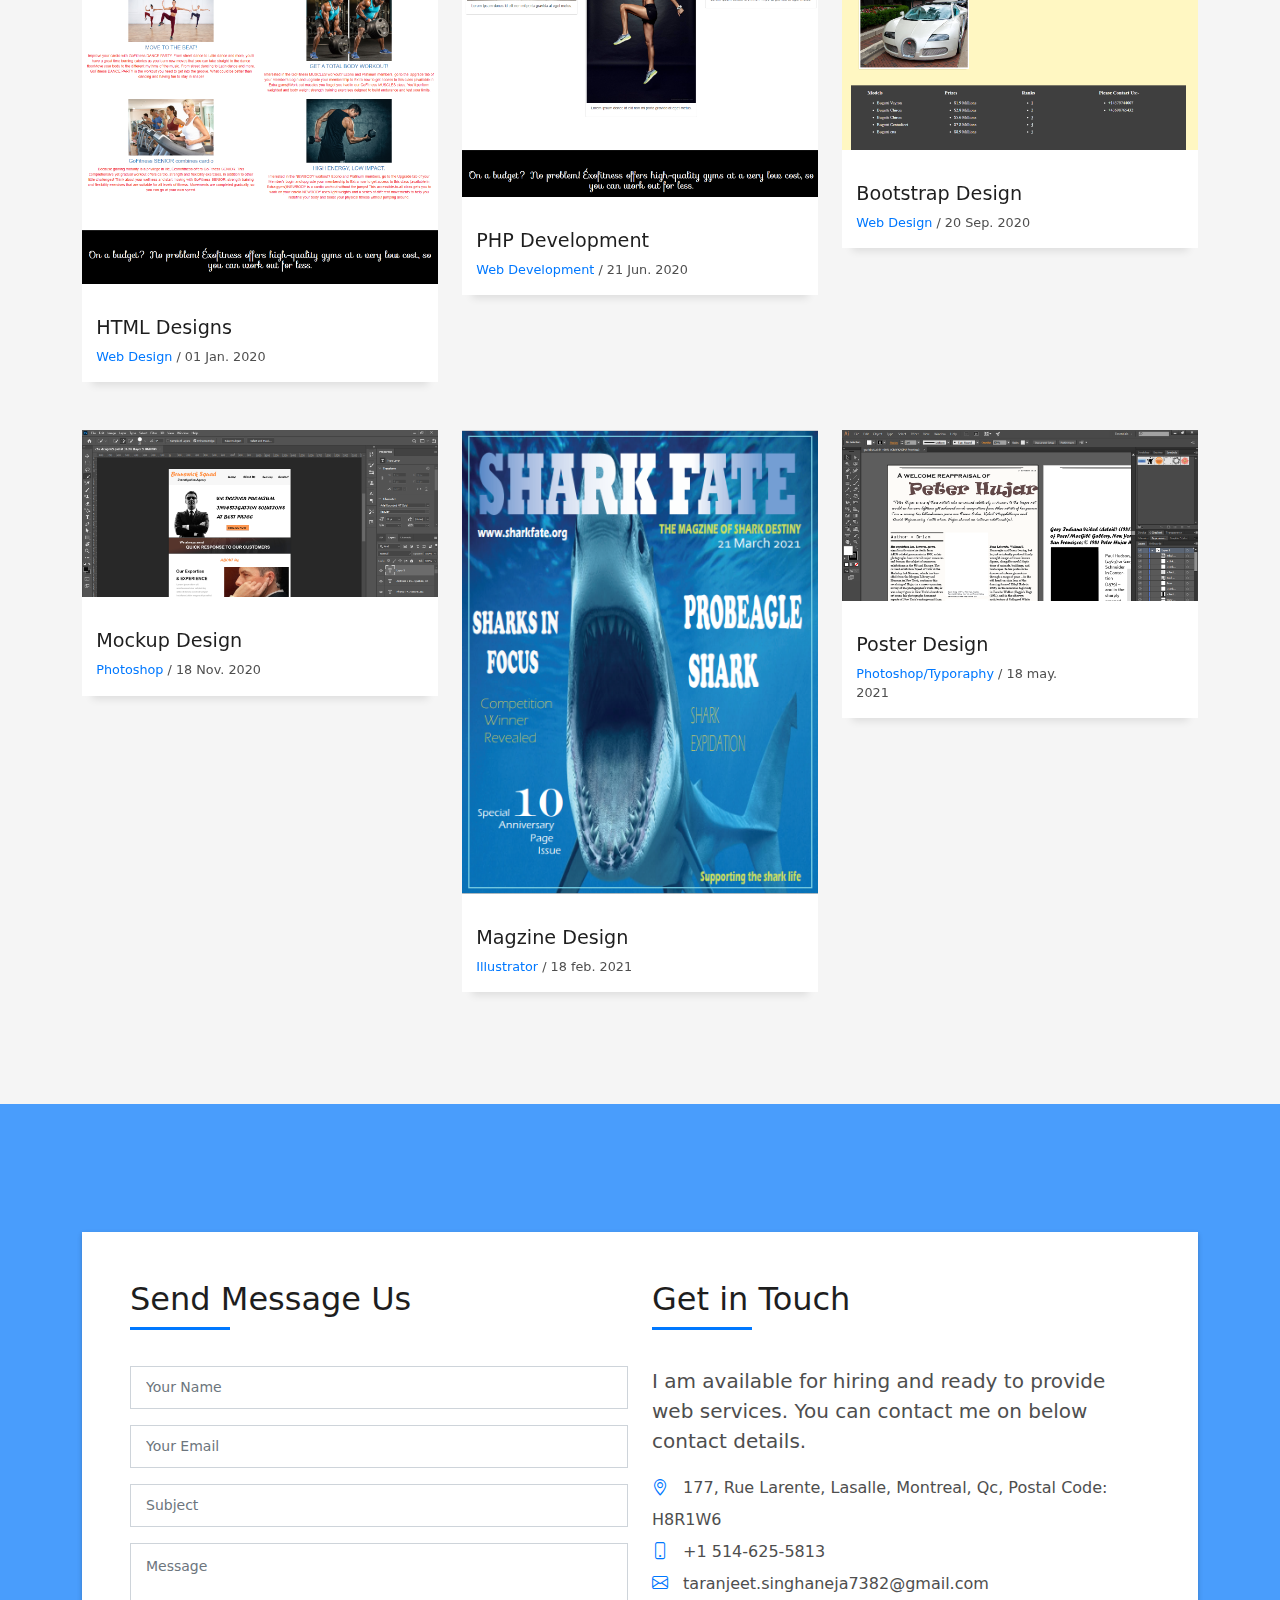
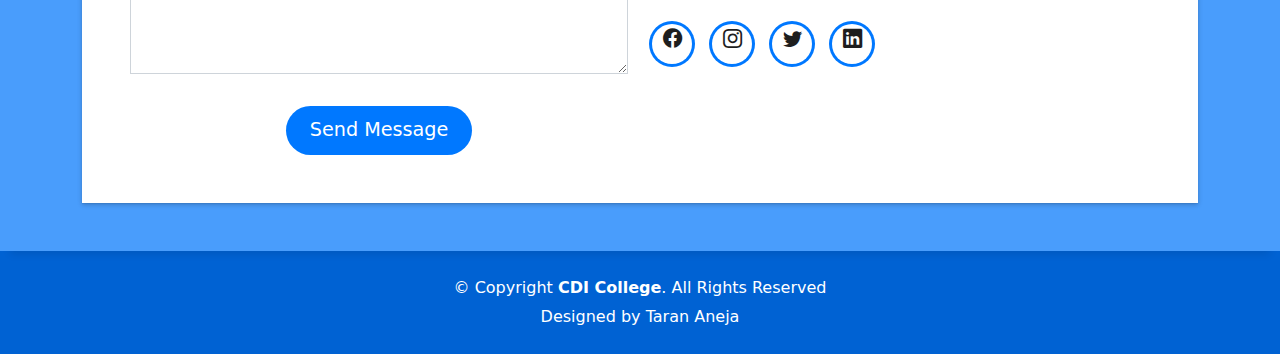
==== commit 64a0b6dc: "check" ====
--- a/index.html
+++ b/index.html
@@ -28,7 +28,7 @@
                     <li><a class="nav-link scrollto active" href="#hero">Home</a></li>
                     <li><a class="nav-link scrollto" href="#about">About</a></li>
                     <li><a class="nav-link scrollto" href="#services">Technical Expertise</a></li>
-                    <li><a class="nav-link scrollto " href="#work">Work</a></li>
+                    <li><a class="nav-link scrollto " href="#work">Portfolio</a></li>
                     <li><a class="nav-link scrollto" href="#contact">Contact</a></li>
                 </ul>
                 <i class="bi bi-list mobile-nav-toggle"></i>
@@ -37,7 +37,7 @@
         </div>
     </header>
 
-    <div id="hero" class="hero route bg-image" style="background-image: url(assets/img/hero-bg.jpg)">
+    <div id="hero" class="hero route bg-image my-mage" style="background-image: url(assets/img/hero-bg.jpg) !important;">
         <div class="overlay-itrossss"></div>
         <div class="hero-content display-table">
             <div class="table-cell">
@@ -143,7 +143,7 @@
                     <div class="col-sm-12">
                         <div class="title-box text-center">
                             <h3 class="title-a">
-                                Technical
+                                Technical Expertise
                             </h3>
                             <p class="subtitle-a">
                                 Below are my technical expertise in which i can provide quality work to my clients.
--- a/assets/css/style.css
+++ b/assets/css/style.css
@@ -69,6 +69,10 @@
   height: 32px;
   margin-right: 4px;
   overflow: hidden;
+}
+
+.my-mage {
+	background-image : url(../img/hero-bg.jpg);
 }
 
 .bg-image {
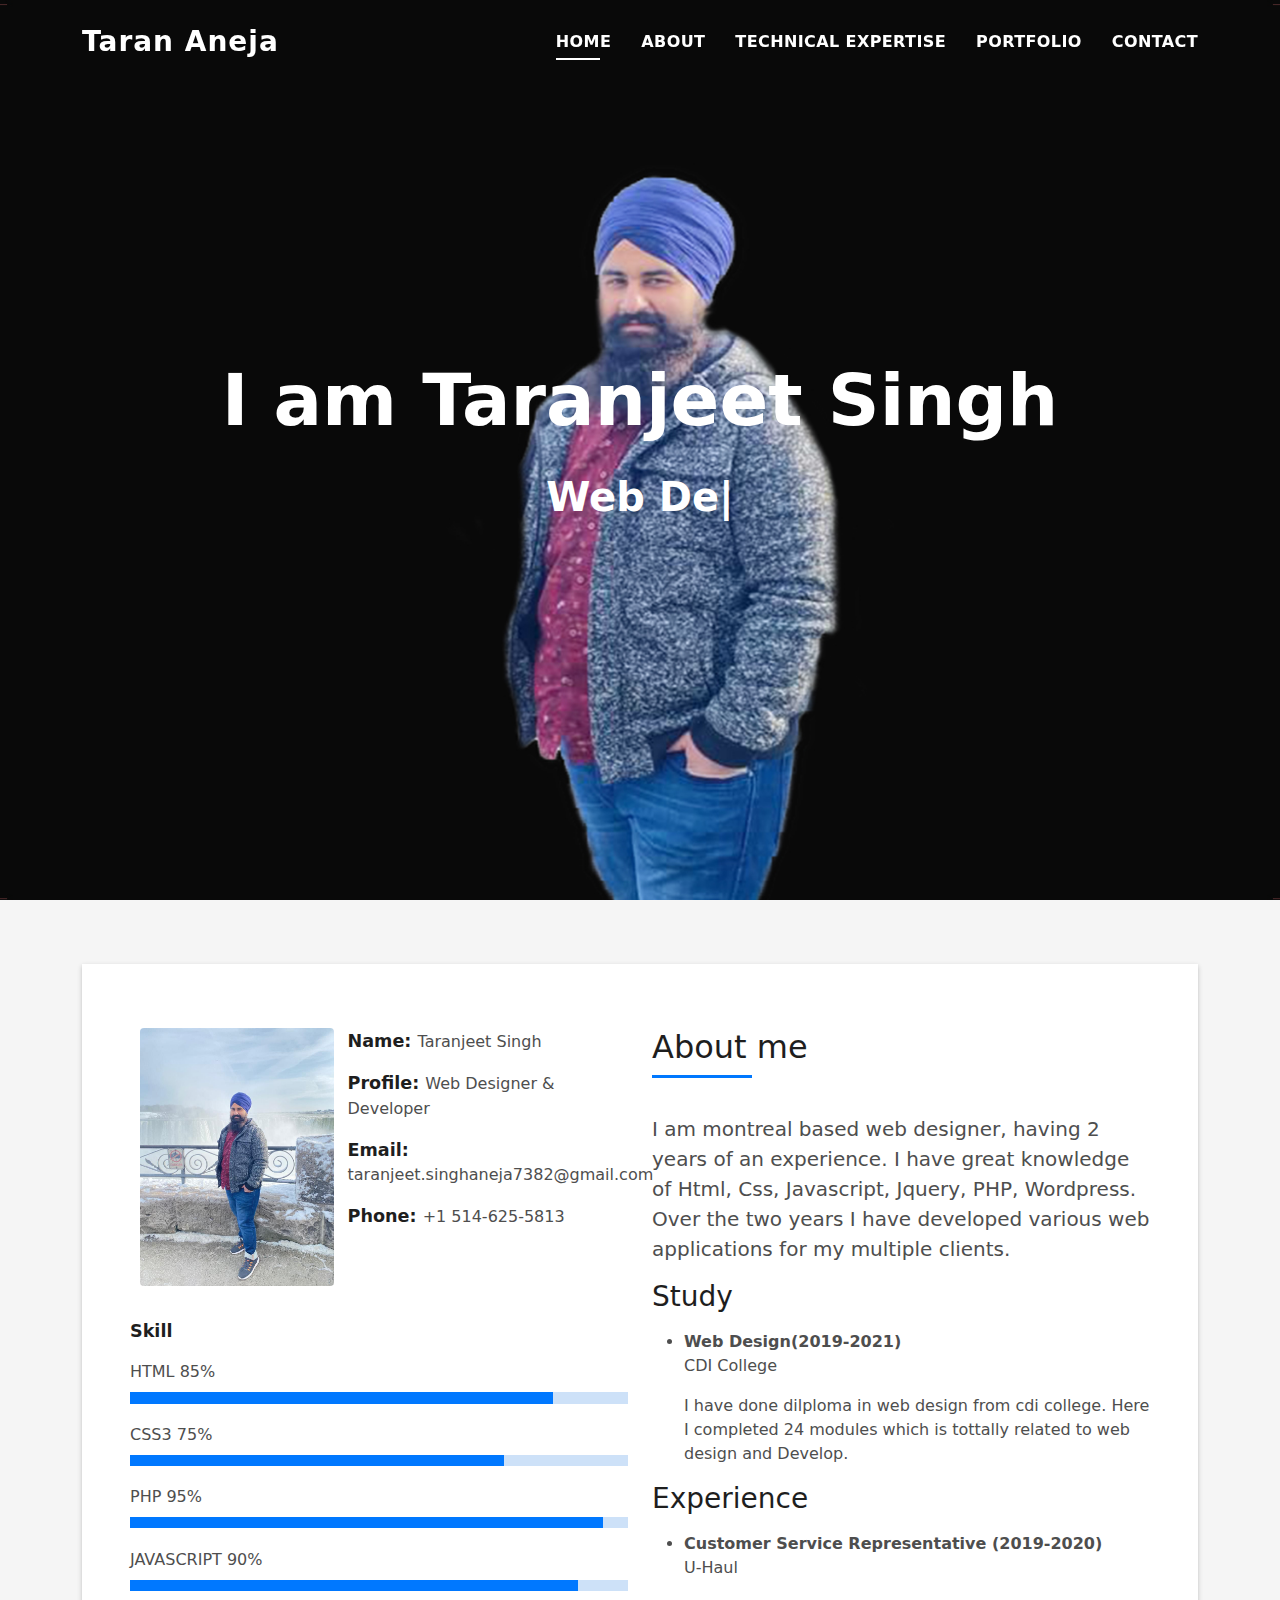
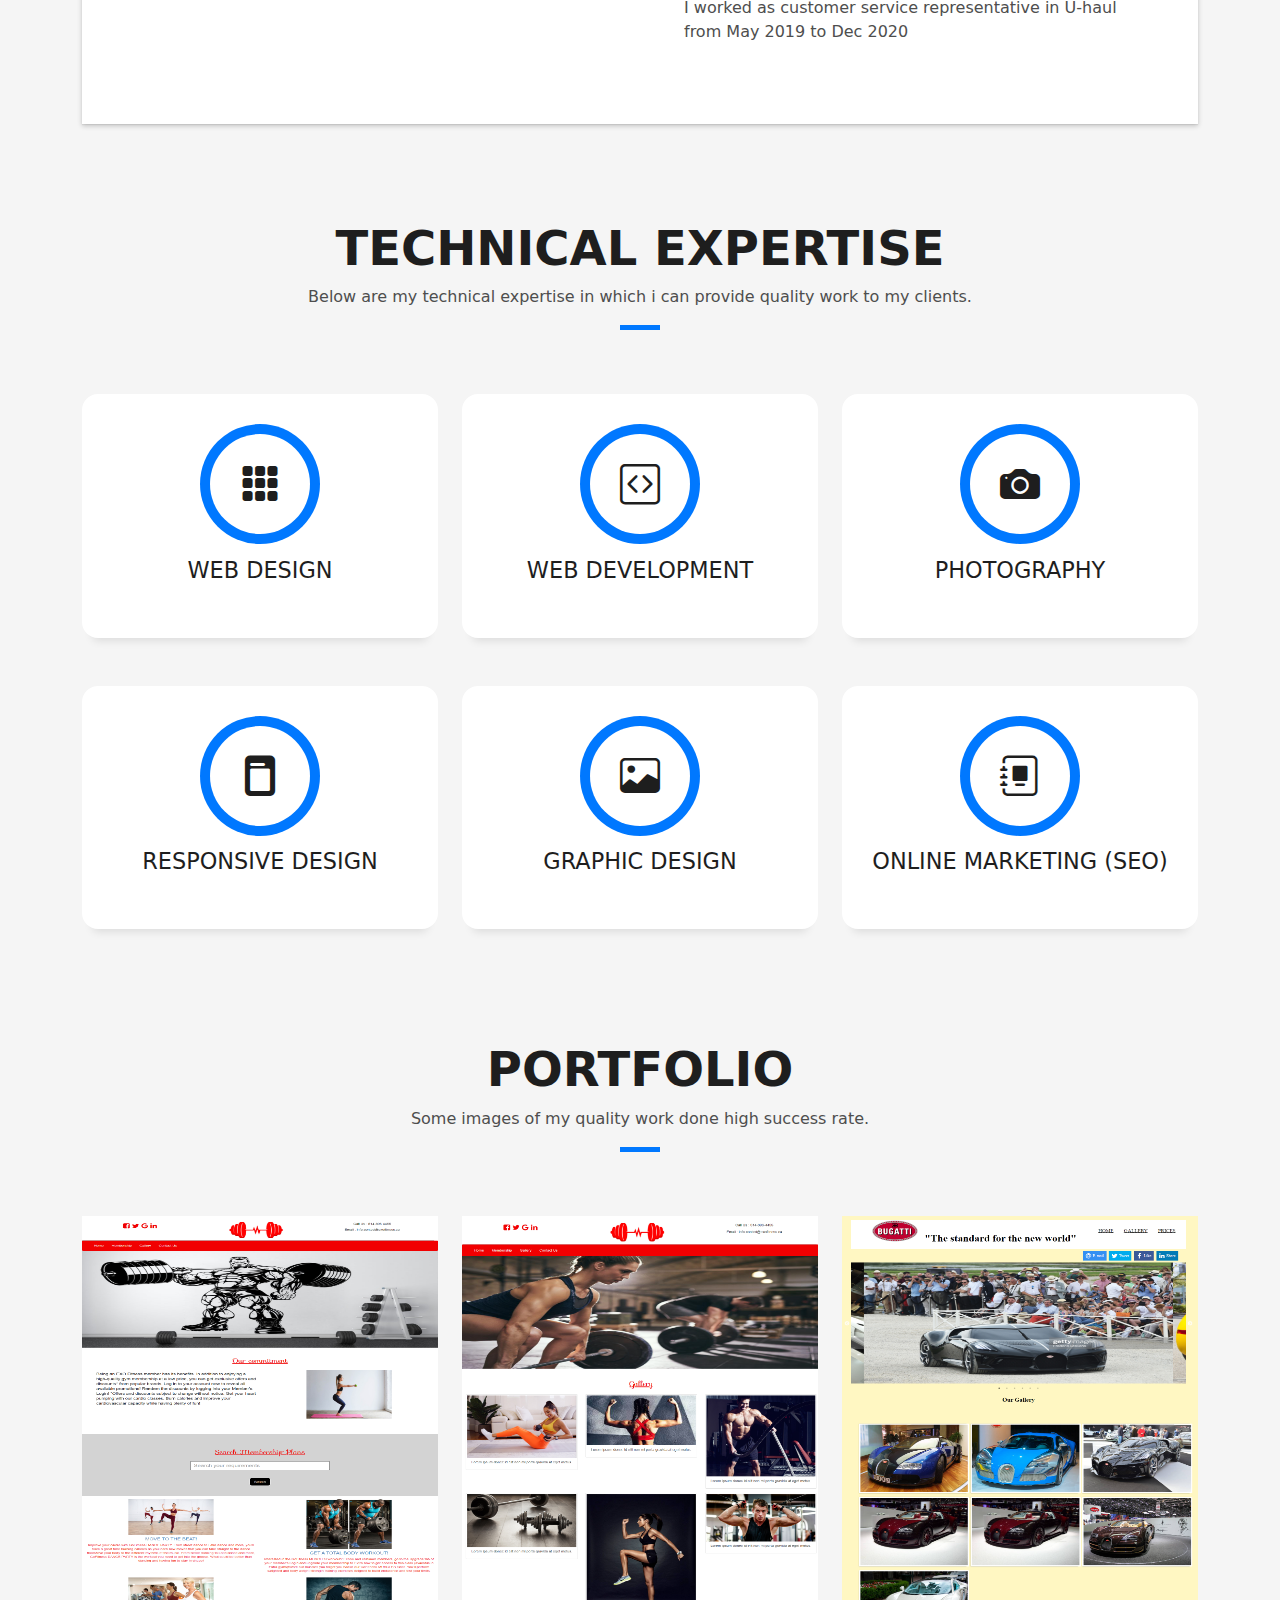
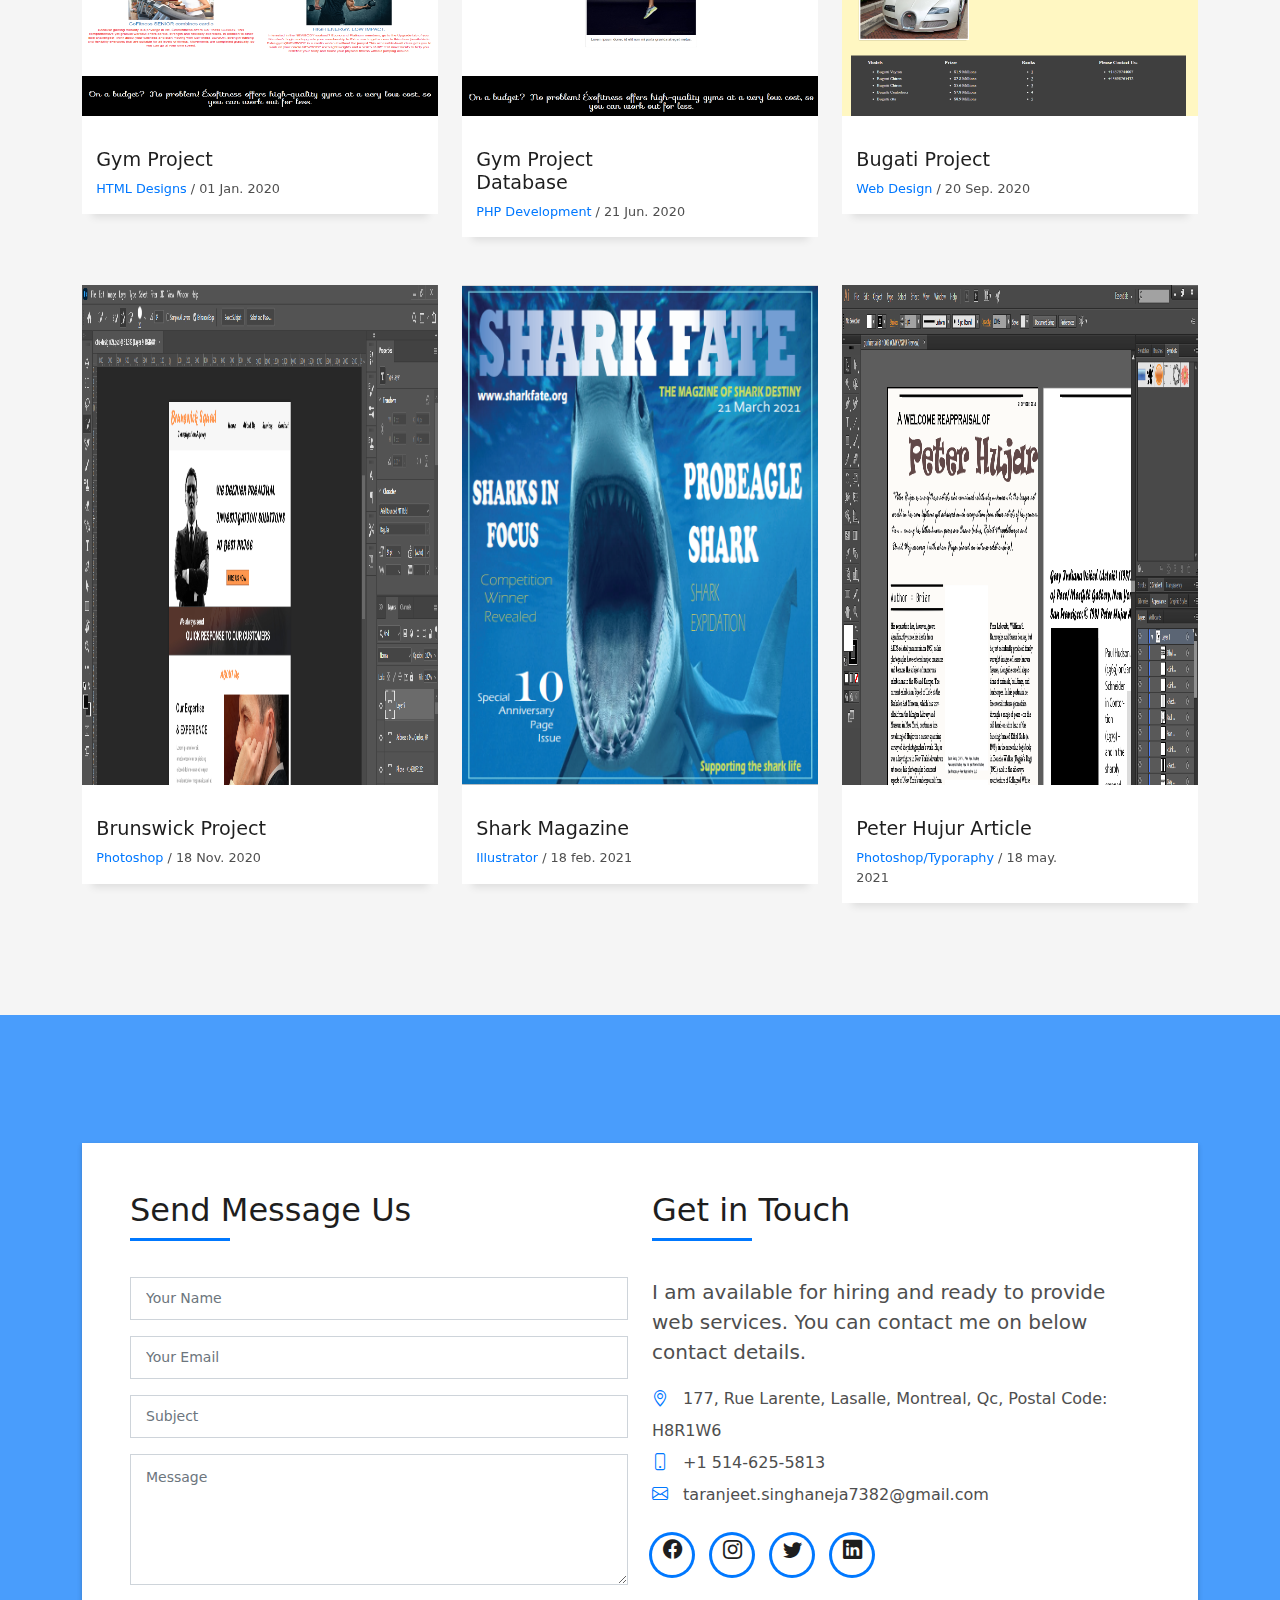
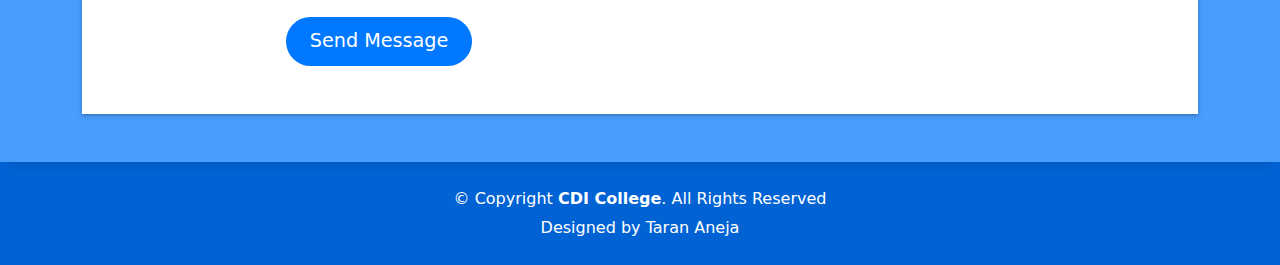
==== commit 8f51530b: "final commit code" ====
--- a/index.html
+++ b/index.html
@@ -156,7 +156,7 @@
                     <div class="col-md-4">
                         <div class="service-box">
                             <div class="service-ico">
-                                <span class="ico-circle"><i class="bi bi-briefcase"></i></span>
+                                <span class="ico-circle"><i class="bi bi-grid-3x3-gap-fill"></i></span>
                             </div>
                             <div class="service-content">
                                 <h2 class="s-title">Web Design</h2>
@@ -167,7 +167,7 @@
                     <div class="col-md-4">
                         <div class="service-box">
                             <div class="service-ico">
-                                <span class="ico-circle"><i class="bi bi-card-checklist"></i></span>
+                                <span class="ico-circle"><i class="bi bi-code-square"></i></span>
                             </div>
                             <div class="service-content">
                                 <h2 class="s-title">Web Development</h2>
@@ -178,7 +178,7 @@
                     <div class="col-md-4">
                         <div class="service-box">
                             <div class="service-ico">
-                                <span class="ico-circle"><i class="bi bi-bar-chart"></i></span>
+                                <span class="ico-circle"><i class="bi bi-camera-fill"></i></span>
                             </div>
                             <div class="service-content">
                                 <h2 class="s-title">Photography</h2>
@@ -189,7 +189,7 @@
                     <div class="col-md-4">
                         <div class="service-box">
                             <div class="service-ico">
-                                <span class="ico-circle"><i class="bi bi-binoculars"></i></span>
+                                <span class="ico-circle"><i class="bi bi-file-post-fill"></i></span>
                             </div>
                             <div class="service-content">
                                 <h2 class="s-title">Responsive Design</h2>
@@ -200,7 +200,7 @@
                     <div class="col-md-4">
                         <div class="service-box">
                             <div class="service-ico">
-                                <span class="ico-circle"><i class="bi bi-brightness-high"></i></span>
+                                <span class="ico-circle"><i class="bi bi-image"></i></span>
                             </div>
                             <div class="service-content">
                                 <h2 class="s-title">Graphic Design</h2>
@@ -211,7 +211,7 @@
                     <div class="col-md-4">
                         <div class="service-box">
                             <div class="service-ico">
-                                <span class="ico-circle"><i class="bi bi-calendar4-week"></i></span>
+                                <span class="ico-circle"><i class="bi bi-journal-album"></i></span>
                             </div>
                             <div class="service-content">
                                 <h2 class="s-title">Online Marketing (SEO)</h2>
@@ -245,15 +245,16 @@
                         <div class="work-box">
                             <a href="assets/img/work-1.png" data-gallery="portfolioGallery" class="portfolio-lightbox">
                                 <div class="work-img">
-                                    <img src="assets/img/work-1.png" alt="" class="img-fluid">
+                                    <img src="assets/img/work-1.png" alt="" class="img-fluid" style="height: 500px;
+    width: 100%;">
                                 </div>
                             </a>
                             <div class="work-content">
                                 <div class="row">
                                     <div class="col-sm-8">
-                                        <h2 class="w-title">HTML Designs</h2>
+                                        <h2 class="w-title">Gym Project</h2>
                                         <div class="w-more">
-                                            <span class="w-ctegory">Web Design</span> / <span class="w-date">01  Jan. 2020</span>
+                                            <span class="w-ctegory">HTML Designs</span> / <span class="w-date">01  Jan. 2020</span>
                                         </div>
                                     </div>
                                     <div class="col-sm-4">
@@ -269,15 +270,16 @@
                         <div class="work-box">
                             <a href="assets/img/work-2.png" data-gallery="portfolioGallery" class="portfolio-lightbox">
                                 <div class="work-img">
-                                    <img src="assets/img/work-2.png" alt="" class="img-fluid">
+                                    <img src="assets/img/work-2.png" alt="" class="img-fluid" style="height: 500px;
+    width: 100%;">
                                 </div>
                             </a>
                             <div class="work-content">
                                 <div class="row">
                                     <div class="col-sm-8">
-                                        <h2 class="w-title">PHP Development</h2>
+                                        <h2 class="w-title">Gym Project Database</h2>
                                         <div class="w-more">
-                                            <span class="w-ctegory">Web Development</span> / <span class="w-date">21 Jun. 2020</span>
+                                            <span class="w-ctegory">PHP Development</span> / <span class="w-date">21 Jun. 2020</span>
                                         </div>
                                     </div>
                                     <div class="col-sm-4">
@@ -293,13 +295,14 @@
                         <div class="work-box">
                             <a href="assets/img/work-3.png" data-gallery="portfolioGallery" class="portfolio-lightbox">
                                 <div class="work-img">
-                                    <img src="assets/img/work-3.png" alt="" class="img-fluid">
+                                    <img src="assets/img/work-3.png" alt="" class="img-fluid" style="height: 500px;
+    width: 100%;">
                                 </div>
                             </a>
                             <div class="work-content">
                                 <div class="row">
                                     <div class="col-sm-8">
-                                        <h2 class="w-title">Bootstrap Design</h2>
+                                        <h2 class="w-title">Bugati Project</h2>
                                         <div class="w-more">
                                             <span class="w-ctegory">Web Design</span> / <span class="w-date">20 Sep. 2020</span>
                                         </div>
@@ -316,13 +319,14 @@
                         <div class="work-box">
                             <a href="assets/img/work-4.png" data-gallery="portfolioGallery" class="portfolio-lightbox">
                                 <div class="work-img">
-                                    <img src="assets/img/work-4.png" alt="" class="img-fluid">
+                                    <img src="assets/img/work-4.png" alt="" class="img-fluid" style="height: 500px;
+    width: 100%;">
                                 </div>
                             </a>
                             <div class="work-content">
                                 <div class="row">
                                     <div class="col-sm-8">
-                                        <h2 class="w-title">Mockup Design</h2>
+                                        <h2 class="w-title">Brunswick Project</h2>
                                         <div class="w-more">
                                             <span class="w-ctegory">Photoshop</span> / <span class="w-date">18 Nov. 2020</span>
                                         </div>
@@ -339,13 +343,14 @@
                         <div class="work-box">
                             <a href="assets/img/work-5.png" data-gallery="portfolioGallery" class="portfolio-lightbox">
                                 <div class="work-img">
-                                    <img src="assets/img/work-5.png" alt="" class="img-fluid">
+                                    <img src="assets/img/work-5.png" alt="" class="img-fluid" style="height: 500px;
+    width: 100%;">
                                 </div>
                             </a>
                             <div class="work-content">
                                 <div class="row">
                                     <div class="col-sm-8">
-                                        <h2 class="w-title">Magzine Design</h2>
+                                        <h2 class="w-title">Shark Magazine</h2>
                                         <div class="w-more">
                                             <span class="w-ctegory">Illustrator</span> / <span class="w-date">18 feb. 2021</span>
                                         </div>
@@ -362,13 +367,14 @@
                         <div class="work-box">
                             <a href="assets/img/work-6.png" data-gallery="portfolioGallery" class="portfolio-lightbox">
                                 <div class="work-img">
-                                    <img src="assets/img/work-6.png" alt="" class="img-fluid">
+                                    <img src="assets/img/work-6.png" alt="" class="img-fluid" style="height: 500px;
+    width: 100%;">
                                 </div>
                             </a>
                             <div class="work-content">
                                 <div class="row">
                                     <div class="col-sm-8">
-                                        <h2 class="w-title">Poster Design</h2>
+                                        <h2 class="w-title">Peter Hujur Article</h2>
                                         <div class="w-more">
                                             <span class="w-ctegory">Photoshop/Typoraphy</span> / <span class="w-date">18 may. 2021</span>
                                         </div>
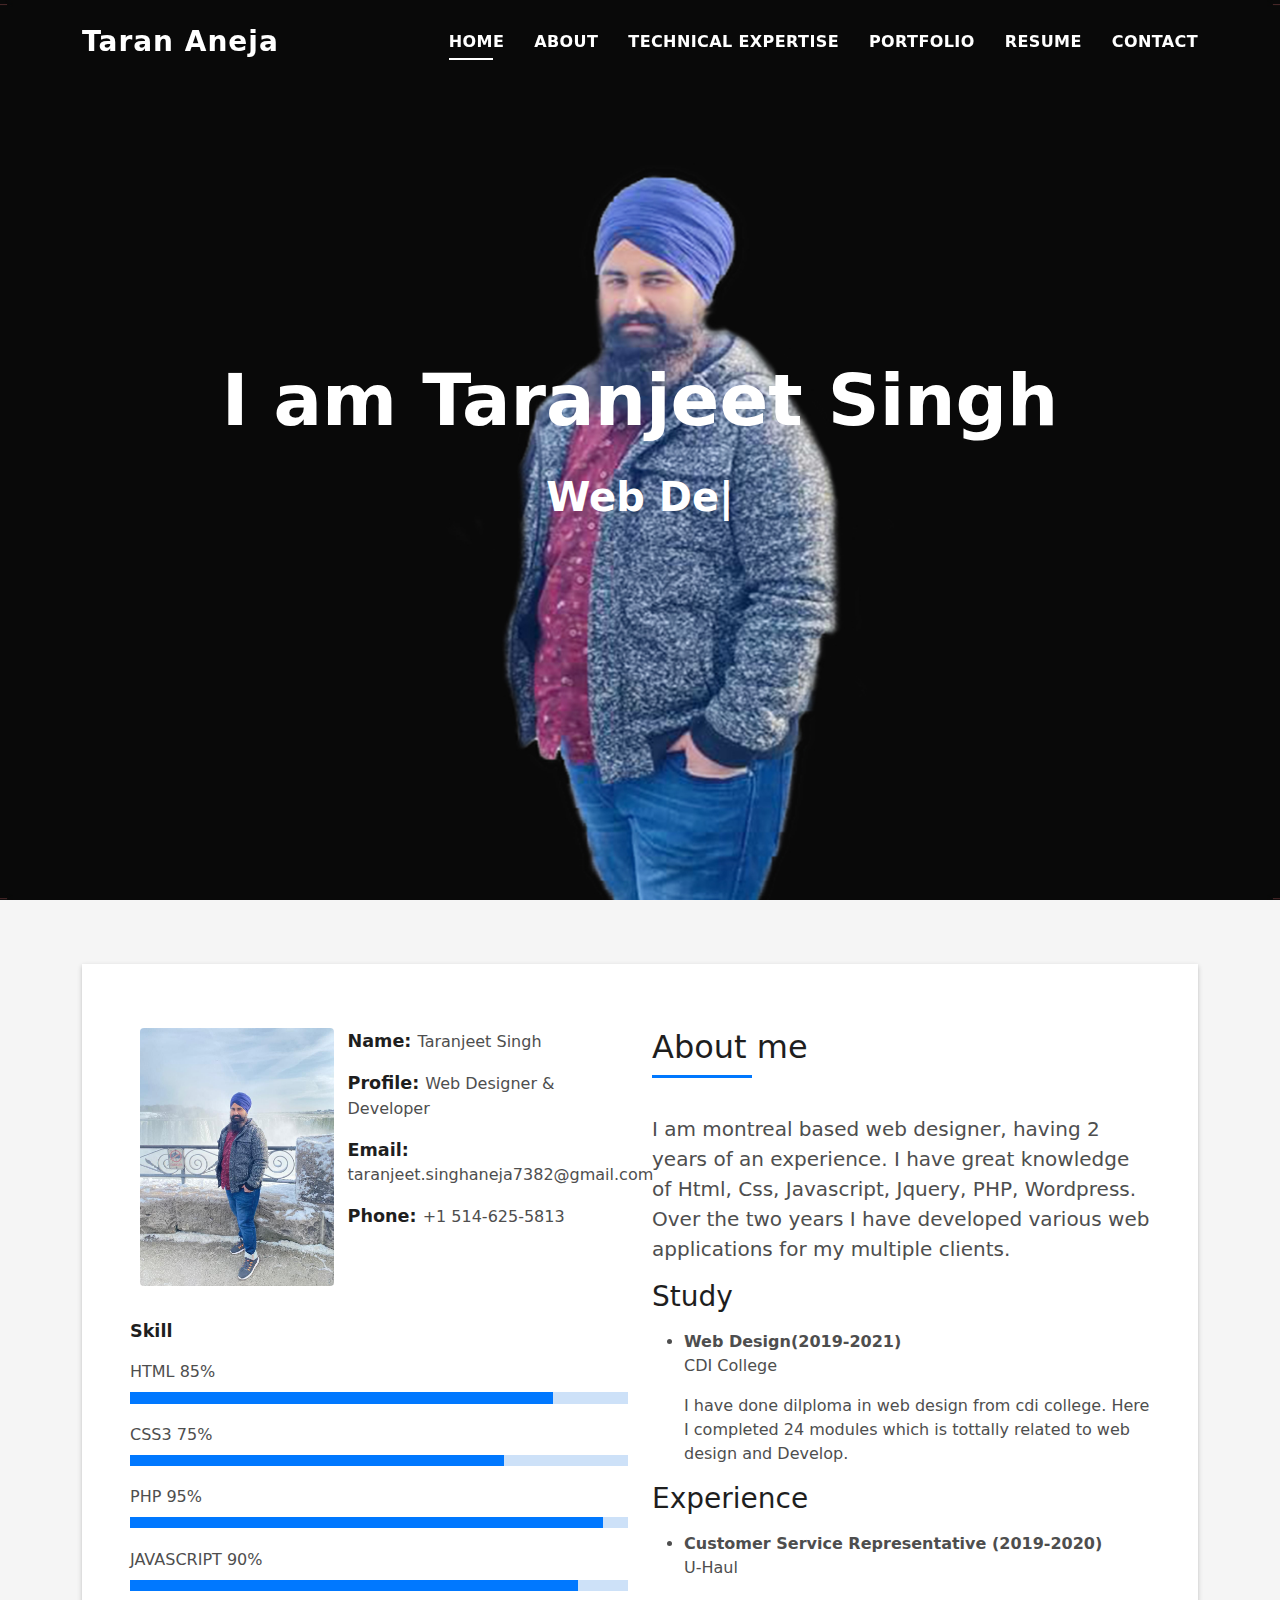
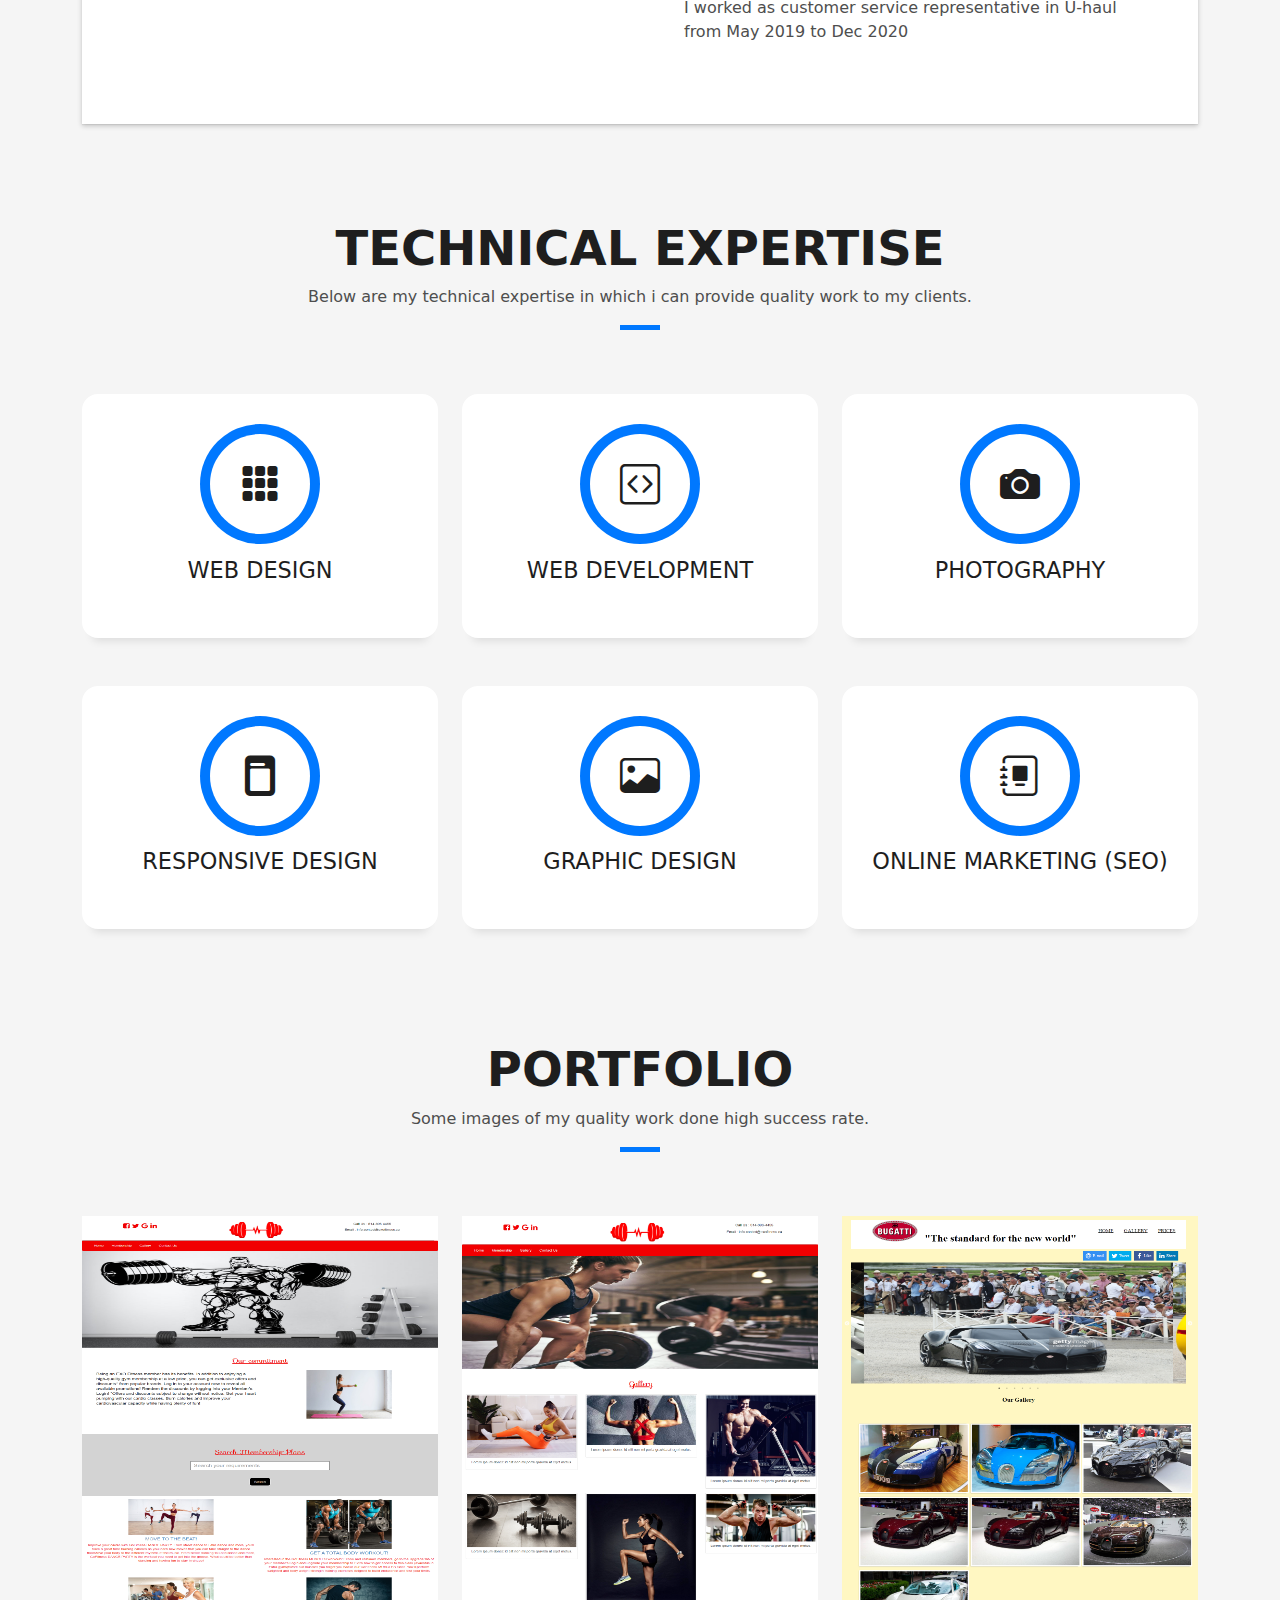
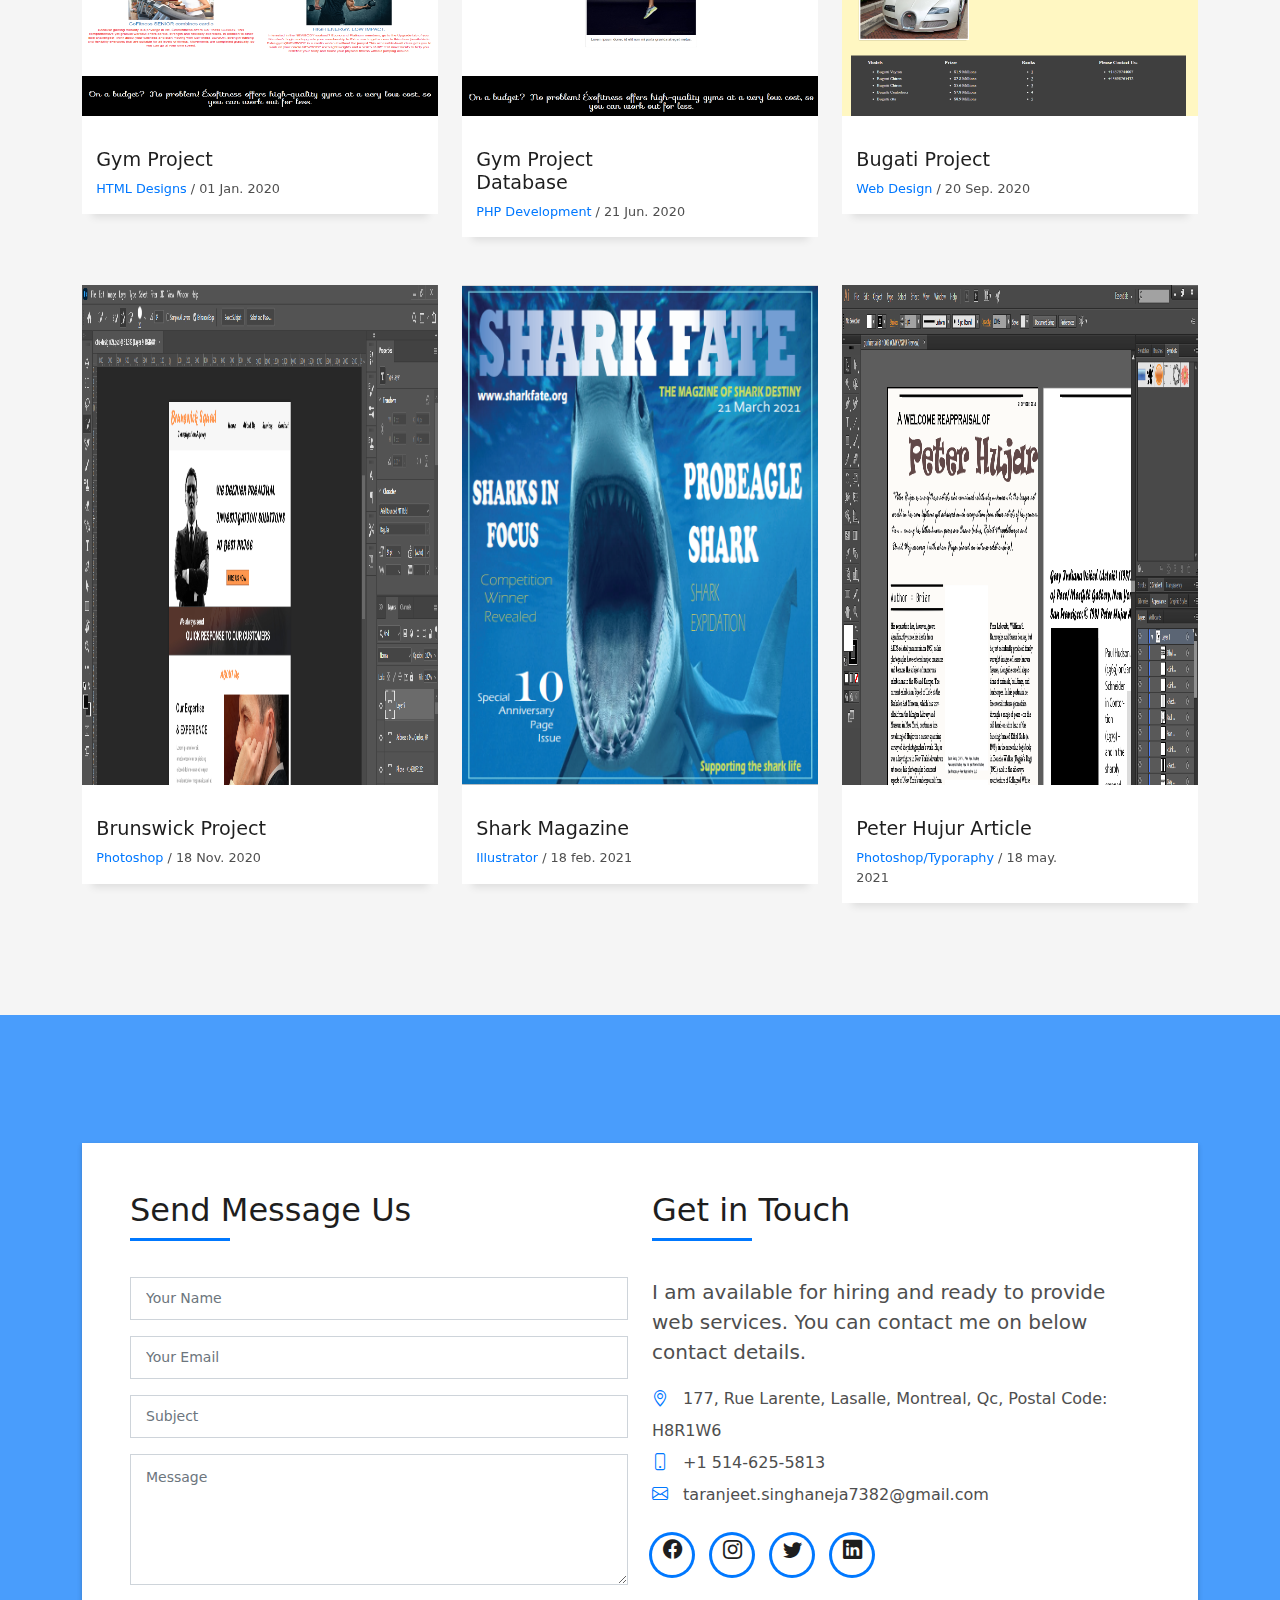
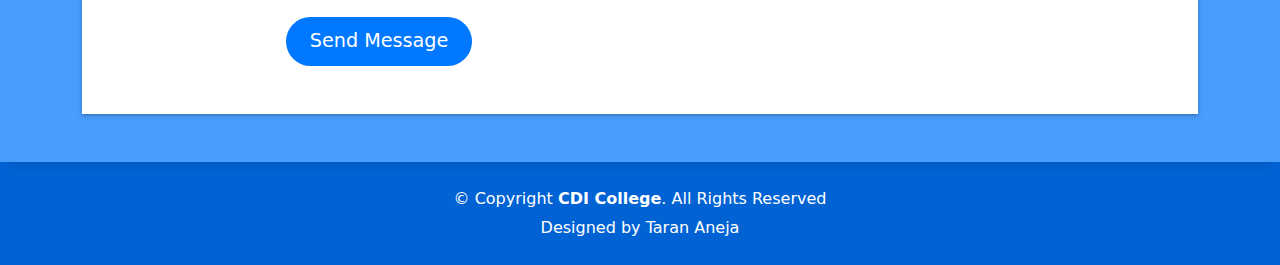
==== commit d59f5c26: "final commit of code" ====
--- a/index.html
+++ b/index.html
@@ -29,6 +29,7 @@
                     <li><a class="nav-link scrollto" href="#about">About</a></li>
                     <li><a class="nav-link scrollto" href="#services">Technical Expertise</a></li>
                     <li><a class="nav-link scrollto " href="#work">Portfolio</a></li>
+                    <li><a class="nav-link " href="https://docs.google.com/file/d/1AQ_5-XRKJNCMaohn0Z7Sv4mMaP7Rh7Nk/edit?filetype=msword" target="_blank">Resume</a></li>
                     <li><a class="nav-link scrollto" href="#contact">Contact</a></li>
                 </ul>
                 <i class="bi bi-list mobile-nav-toggle"></i>
